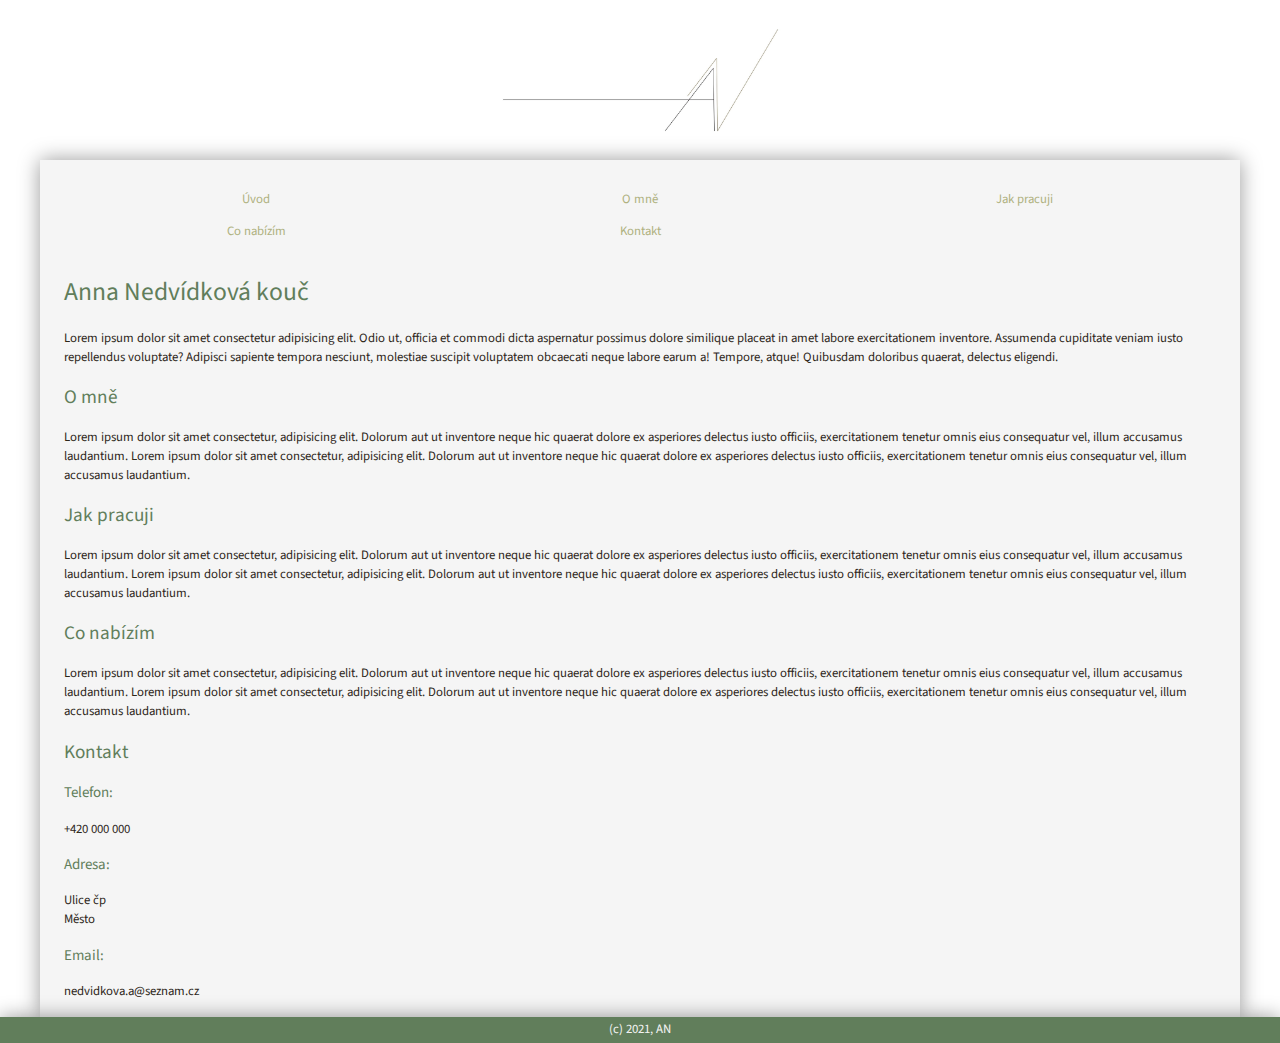
==== index.html @ dcebbd08 "zacatek verze pro mobil" ====
<!DOCTYPE html>
<html lang="en">

<head>
    <meta charset="UTF-8">
    <meta http-equiv="X-UA-Compatible" content="IE=edge">
    <meta name="viewport" content="width=device-width, initial-scale=1.0">
    <title>Anna</title>
    <link href="https://fonts.googleapis.com/css?family=Source+Sans+Pro:300,400,700" rel="stylesheet">
    <link rel="stylesheet" type="text/css" href="style.css">

</head>

<body>
    <header class="logo">
    </header>
    <div class="obal">

        <nav class="navigace">
            <a href="">Úvod</a>
            <a href="">O mně</a>
            <a href="">Jak pracuji</a>
            <a href="">Co nabízím</a>
            <a href="">Kontakt</a>
        </nav>

        <section class="uvod">
            <h1>Anna Nedvídková kouč</h1>
            <p>Lorem ipsum dolor sit amet consectetur adipisicing elit. Odio ut, officia et commodi dicta aspernatur possimus dolore similique placeat in amet labore exercitationem inventore. Assumenda cupiditate veniam iusto repellendus voluptate?
                Adipisci sapiente tempora nesciunt, molestiae suscipit voluptatem obcaecati neque labore earum a! Tempore, atque! Quibusdam doloribus quaerat, delectus eligendi.
            </p>

        </section>
        <article class="kapitola">
            <h2>O mně</h2>
            <p>Lorem ipsum dolor sit amet consectetur, adipisicing elit. Dolorum aut ut inventore neque hic quaerat dolore ex asperiores delectus iusto officiis, exercitationem tenetur omnis eius consequatur vel, illum accusamus laudantium. Lorem ipsum dolor sit amet consectetur, adipisicing elit. Dolorum aut ut inventore neque hic quaerat dolore ex asperiores delectus iusto officiis, exercitationem tenetur omnis eius consequatur vel, illum accusamus laudantium.</p>
        </article>

        <article class="kapitola">
            <h2>Jak pracuji</h2>
            <p>Lorem ipsum dolor sit amet consectetur, adipisicing elit. Dolorum aut ut inventore neque hic quaerat dolore ex asperiores delectus iusto officiis, exercitationem tenetur omnis eius consequatur vel, illum accusamus laudantium. Lorem ipsum dolor sit amet consectetur, adipisicing elit. Dolorum aut ut inventore neque hic quaerat dolore ex asperiores delectus iusto officiis, exercitationem tenetur omnis eius consequatur vel, illum accusamus laudantium.</p>
        </article>

        <article class="kapitola">
            <h2>Co nabízím</h2>
            <p>Lorem ipsum dolor sit amet consectetur, adipisicing elit. Dolorum aut ut inventore neque hic quaerat dolore ex asperiores delectus iusto officiis, exercitationem tenetur omnis eius consequatur vel, illum accusamus laudantium. Lorem ipsum dolor sit amet consectetur, adipisicing elit. Dolorum aut ut inventore neque hic quaerat dolore ex asperiores delectus iusto officiis, exercitationem tenetur omnis eius consequatur vel, illum accusamus laudantium.</p>
        </article>

        <article class="kapitola">
            <h2>Kontakt</h2>
            <h3>Telefon:</h3>
            <p>+420 000 000</p>
            <h3>Adresa:</h3>
            <p>Ulice čp <br>
                Město</p>
            <h3>Email:</h3>
            <a href="nedvidkova.a@seznam.cz">nedvidkova.a@seznam.cz</a>
        </article>
    </div><!-- konec .obal -->
    <footer class="paticka">
        <p>(c) 2021, AN</p>
    </footer>


</body>

</html>

<!--
        <article class="karta">
            <h2>Zažij dobrodružství</h2>
            <img src="images/mapa.svg" alt="mapa" width="80" height="80">
            <p>Lorem ipsum dolor sit amet consectetur, adipisicing elit. Dolorum aut ut inventore neque hic quaerat dolore ex asperiores delectus iusto officiis, exercitationem tenetur omnis eius consequatur vel, illum accusamus laudantium.</p>
        </article>
    -->
---- style.css ----
/* nejsme vcerejsi, pouzivame moderni box model */
html { box-sizing: border-box; }
*, ::after, ::before { box-sizing: inherit; }

/*
 BARVY
 sede pozadi      #e5e5e5
 svetle fialova   #48418e
 tmave fialova    #25133d

 POUZITE PISMO
 Source Sans Pro - rezy pisma light 300, regular 400 a bold 700
 https://fonts.google.com/specimen/Roboto
*/

:root {
    --barva-pozadi: #f5f5f5;
    --barva-dekorace: #afb17f;
    --barva-nadpis: #617e5b;
    --barva-stin: rgba(0, 0, 0, 0.4);
    --barva-pismo: #2d2619;
}

body {
    padding: 0;
    margin: 0;
    background-color: white;
    font-family: "Source Sans Pro", sans-serif;
    font-weight: 400;
    font-size: 0.8rem;
    line-height: 1.5;
    color: var(--barva-pismo);
}

.obal {
    max-width: 1200px;
    margin: 0 auto; /* pruh je na stránce vycentrovaný */
    background: var(--barva-pozadi);
    box-shadow: 0 0 20px var(--barva-stin);
    padding: 1rem 1.5rem;
}

.logo {
    min-height: 160px;
    background-image: url(obr/AN_logo_zmensene.jpg);
    background-repeat: no-repeat;
    background-position: center;
    background-size: contain;
}

a {
    display: inline-block;
    text-decoration: none;
    color: var(--barva-pismo);
}

.navigace a {
    text-align: center;
    padding: 0.4rem 0;
    width: calc(1/3*100%);
    color: var(--barva-dekorace);
}

.navigace {
    padding: 0.5rem 0;
    display: flex;
    flex-wrap: wrap;
}

.navigace a:hover,
.navigace a:focus,
.kapitola a:hover,
.kapitola a:focus {
    color: var(--barva-nadpis);
    text-shadow: 2px 2px 5px var(--barva-stin);
}

h1, h2, h3 {
    color: var(--barva-nadpis);
    font-family: "Source Sans Pro", sans-serif;
    font-weight: 400;
}

.paticka {
    background-color: var(--barva-nadpis);
    color: var(--barva-pozadi);
    text-align: center;
    box-shadow: 0 0 20px var(--barva-stin);
}

.paticka p {
    padding: 0.2rem;
    margin: 0;
}
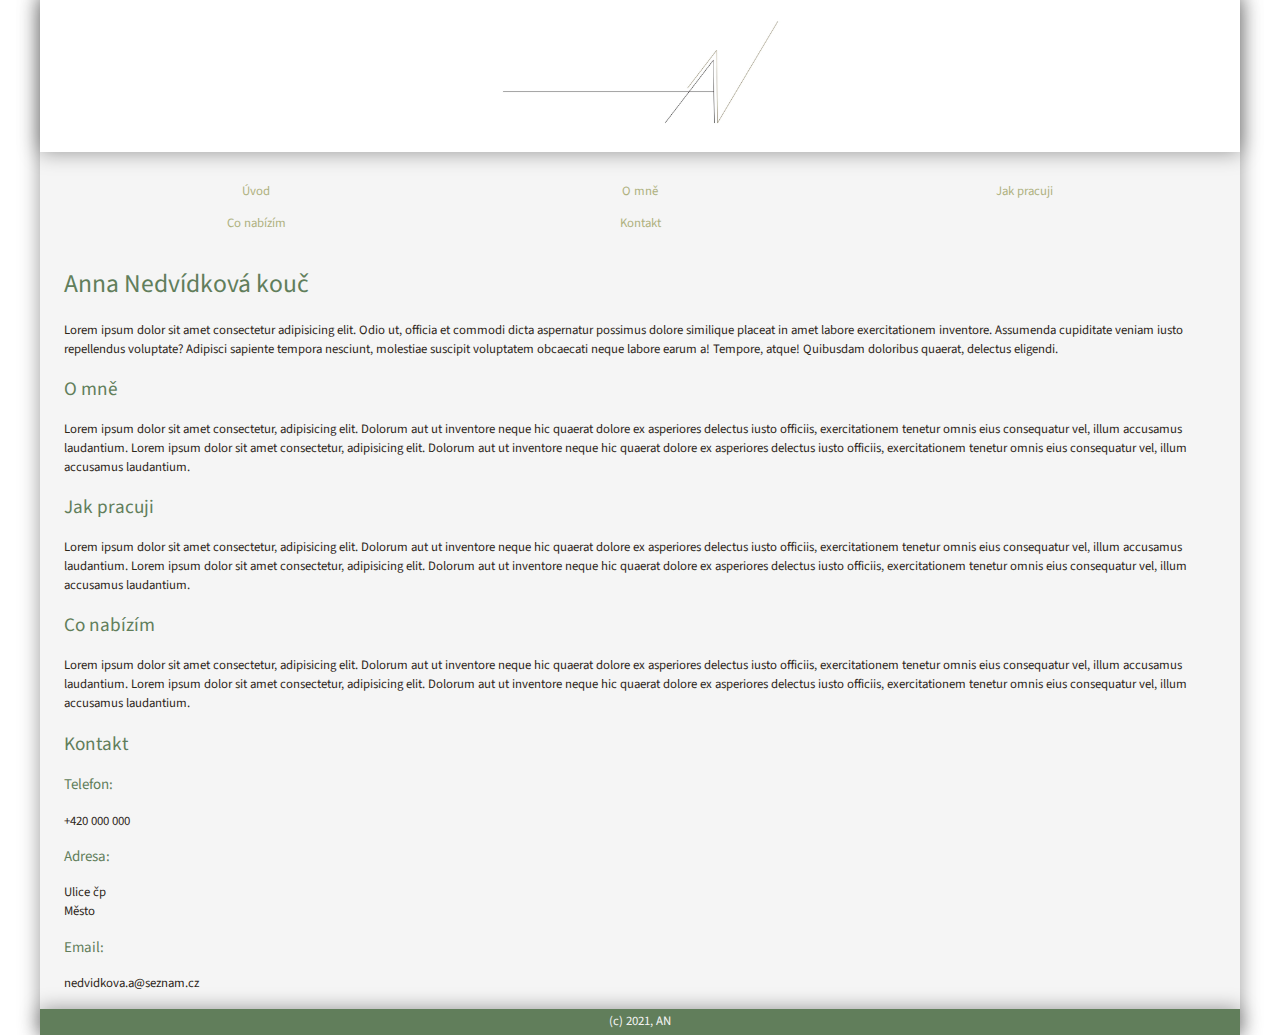
==== commit b4431673: "verze mobil" ====
--- a/index.html
+++ b/index.html
@@ -12,10 +12,10 @@
 </head>
 
 <body>
-    <header class="logo">
-    </header>
+
     <div class="obal">
-
+        <header class="logo">
+        </header>
         <nav class="navigace">
             <a href="">Úvod</a>
             <a href="">O mně</a>
@@ -56,10 +56,11 @@
             <h3>Email:</h3>
             <a href="nedvidkova.a@seznam.cz">nedvidkova.a@seznam.cz</a>
         </article>
+        <footer class="paticka">
+            <p>(c) 2021, AN</p>
+        </footer>
     </div><!-- konec .obal -->
-    <footer class="paticka">
-        <p>(c) 2021, AN</p>
-    </footer>
+
 
 
 </body>
--- a/style.css
+++ b/style.css
@@ -37,7 +37,7 @@
     margin: 0 auto; /* pruh je na stránce vycentrovaný */
     background: var(--barva-pozadi);
     box-shadow: 0 0 20px var(--barva-stin);
-    padding: 1rem 1.5rem;
+    padding: 1rem 1.5rem 0 1.5rem;
 }
 
 .logo {
@@ -46,6 +46,9 @@
     background-repeat: no-repeat;
     background-position: center;
     background-size: contain;
+    box-shadow: 0 0 20px var(--barva-stin);
+    margin: -1.5rem -1.5rem 1rem -1.5rem;
+    background-color: white;
 }
 
 a {
@@ -86,6 +89,7 @@
     color: var(--barva-pozadi);
     text-align: center;
     box-shadow: 0 0 20px var(--barva-stin);
+        margin: 1rem -1.5rem 0 -1.5rem;
 }
 
 .paticka p {
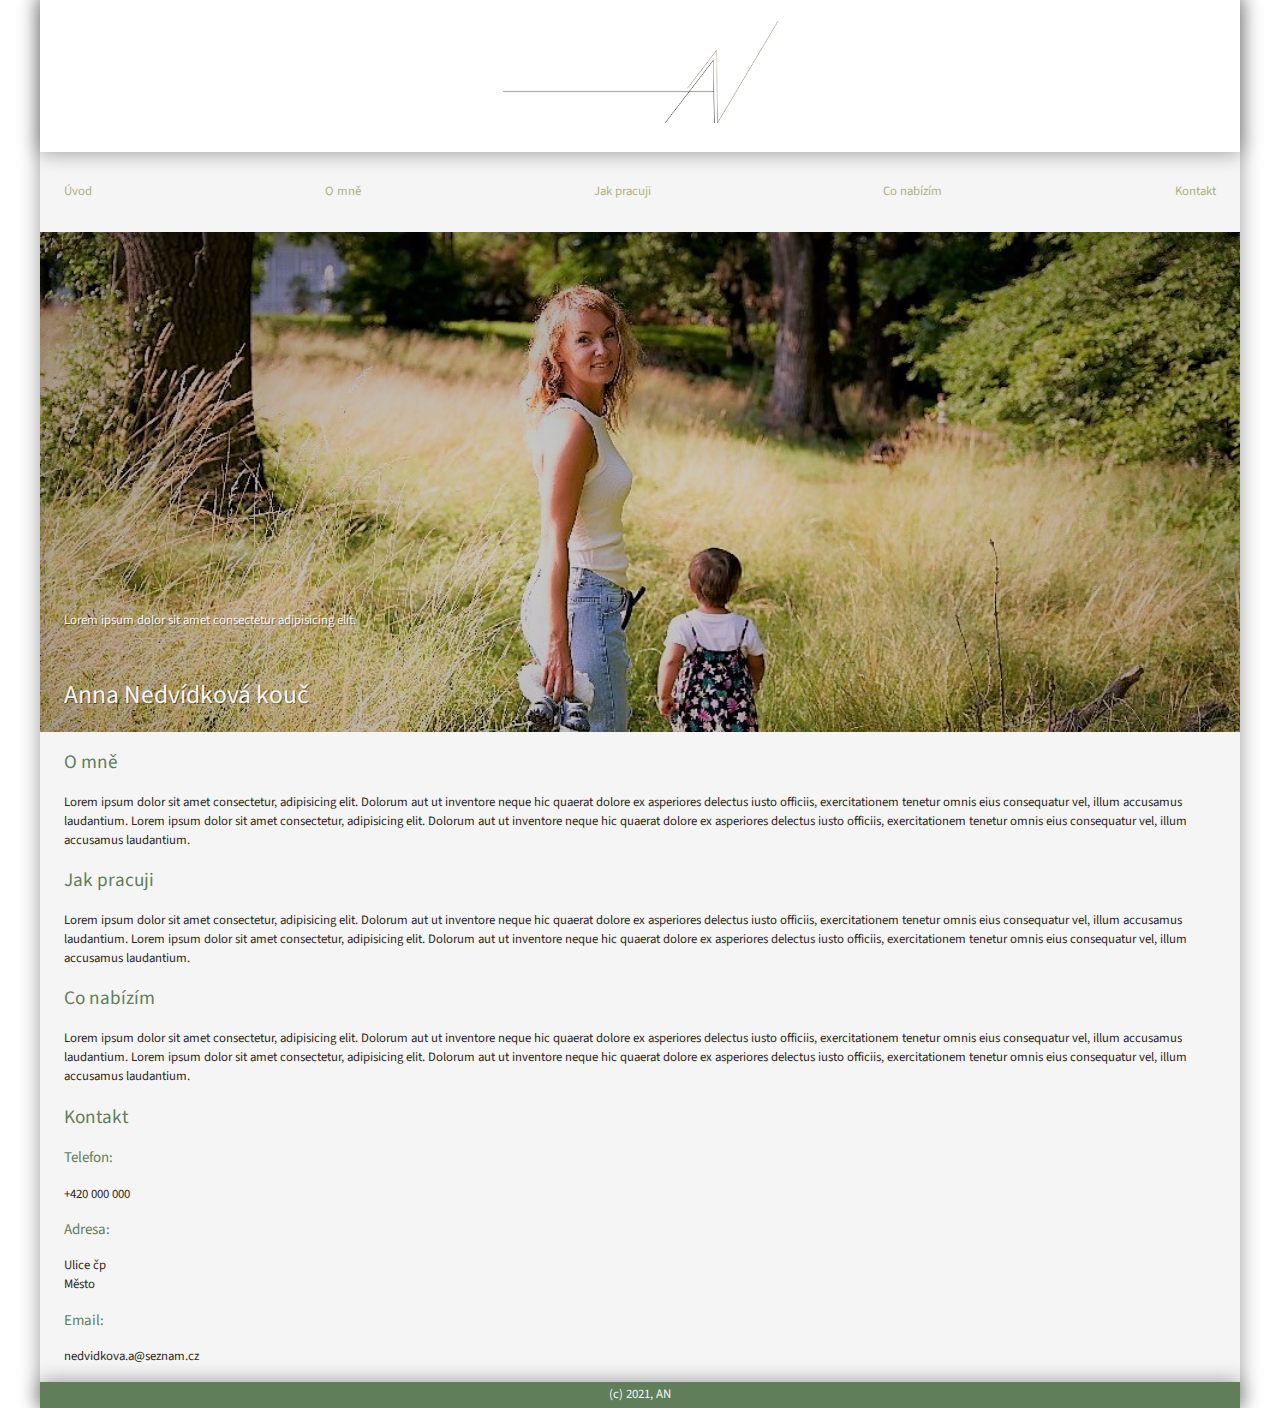
==== commit 389275b7: "responzivni titulni obrazek" ====
--- a/index.html
+++ b/index.html
@@ -17,36 +17,34 @@
         <header class="logo">
         </header>
         <nav class="navigace">
-            <a href="">Úvod</a>
-            <a href="">O mně</a>
-            <a href="">Jak pracuji</a>
-            <a href="">Co nabízím</a>
-            <a href="">Kontakt</a>
+            <a href="#uvod">Úvod</a>
+            <a href="#omne">O mně</a>
+            <a href="#jakpracuji">Jak pracuji</a>
+            <a href="#conabizim">Co nabízím</a>
+            <a href="#kontakt">Kontakt</a>
         </nav>
 
-        <section class="uvod">
+        <section class="uvod" id="uvod">
             <h1>Anna Nedvídková kouč</h1>
-            <p>Lorem ipsum dolor sit amet consectetur adipisicing elit. Odio ut, officia et commodi dicta aspernatur possimus dolore similique placeat in amet labore exercitationem inventore. Assumenda cupiditate veniam iusto repellendus voluptate?
-                Adipisci sapiente tempora nesciunt, molestiae suscipit voluptatem obcaecati neque labore earum a! Tempore, atque! Quibusdam doloribus quaerat, delectus eligendi.
-            </p>
+            <p>Lorem ipsum dolor sit amet consectetur adipisicing elit. </p>
 
         </section>
-        <article class="kapitola">
+        <article class="kapitola" id="omne">
             <h2>O mně</h2>
             <p>Lorem ipsum dolor sit amet consectetur, adipisicing elit. Dolorum aut ut inventore neque hic quaerat dolore ex asperiores delectus iusto officiis, exercitationem tenetur omnis eius consequatur vel, illum accusamus laudantium. Lorem ipsum dolor sit amet consectetur, adipisicing elit. Dolorum aut ut inventore neque hic quaerat dolore ex asperiores delectus iusto officiis, exercitationem tenetur omnis eius consequatur vel, illum accusamus laudantium.</p>
         </article>
 
-        <article class="kapitola">
+        <article class="kapitola" id="jakpracuji">
             <h2>Jak pracuji</h2>
             <p>Lorem ipsum dolor sit amet consectetur, adipisicing elit. Dolorum aut ut inventore neque hic quaerat dolore ex asperiores delectus iusto officiis, exercitationem tenetur omnis eius consequatur vel, illum accusamus laudantium. Lorem ipsum dolor sit amet consectetur, adipisicing elit. Dolorum aut ut inventore neque hic quaerat dolore ex asperiores delectus iusto officiis, exercitationem tenetur omnis eius consequatur vel, illum accusamus laudantium.</p>
         </article>
 
-        <article class="kapitola">
+        <article class="kapitola" id="conabizim">
             <h2>Co nabízím</h2>
             <p>Lorem ipsum dolor sit amet consectetur, adipisicing elit. Dolorum aut ut inventore neque hic quaerat dolore ex asperiores delectus iusto officiis, exercitationem tenetur omnis eius consequatur vel, illum accusamus laudantium. Lorem ipsum dolor sit amet consectetur, adipisicing elit. Dolorum aut ut inventore neque hic quaerat dolore ex asperiores delectus iusto officiis, exercitationem tenetur omnis eius consequatur vel, illum accusamus laudantium.</p>
         </article>
 
-        <article class="kapitola">
+        <article class="kapitola" id="kontakt">
             <h2>Kontakt</h2>
             <h3>Telefon:</h3>
             <p>+420 000 000</p>
--- a/style.css
+++ b/style.css
@@ -60,7 +60,6 @@
 .navigace a {
     text-align: center;
     padding: 0.4rem 0;
-    width: calc(1/3*100%);
     color: var(--barva-dekorace);
 }
 
@@ -68,6 +67,7 @@
     padding: 0.5rem 0;
     display: flex;
     flex-wrap: wrap;
+    justify-content: space-between;
 }
 
 .navigace a:hover,
@@ -76,6 +76,24 @@
 .kapitola a:focus {
     color: var(--barva-nadpis);
     text-shadow: 2px 2px 5px var(--barva-stin);
+}
+
+.uvod {
+    min-height: 180px;
+    background-image: url(obr/Andulka_9110_orez_rouge.jpg);
+    background-repeat: no-repeat;
+    background-position: top center;
+    background-size: cover;
+    margin: 1rem -1.5rem 1rem -1.5rem;
+    display: flex;
+    flex-direction: column-reverse;
+}
+
+.uvod p,
+.uvod h1 {
+    padding: 1rem 1.5rem 0 1.5rem;
+    color: var(--barva-pozadi);
+    text-shadow: 1px 1px var(--barva-stin);
 }
 
 h1, h2, h3 {
@@ -98,4 +116,22 @@
 }
 
 
+@media screen and (min-width: 420px)
+{.uvod {
+    min-height: 300px;
+}
+}
 
+
+
+@media screen and (min-width: 680px)
+{.uvod {
+    min-height: 400px;
+}
+}
+
+@media screen and (min-width: 900px)
+{.uvod {
+    min-height: 500px;
+}
+}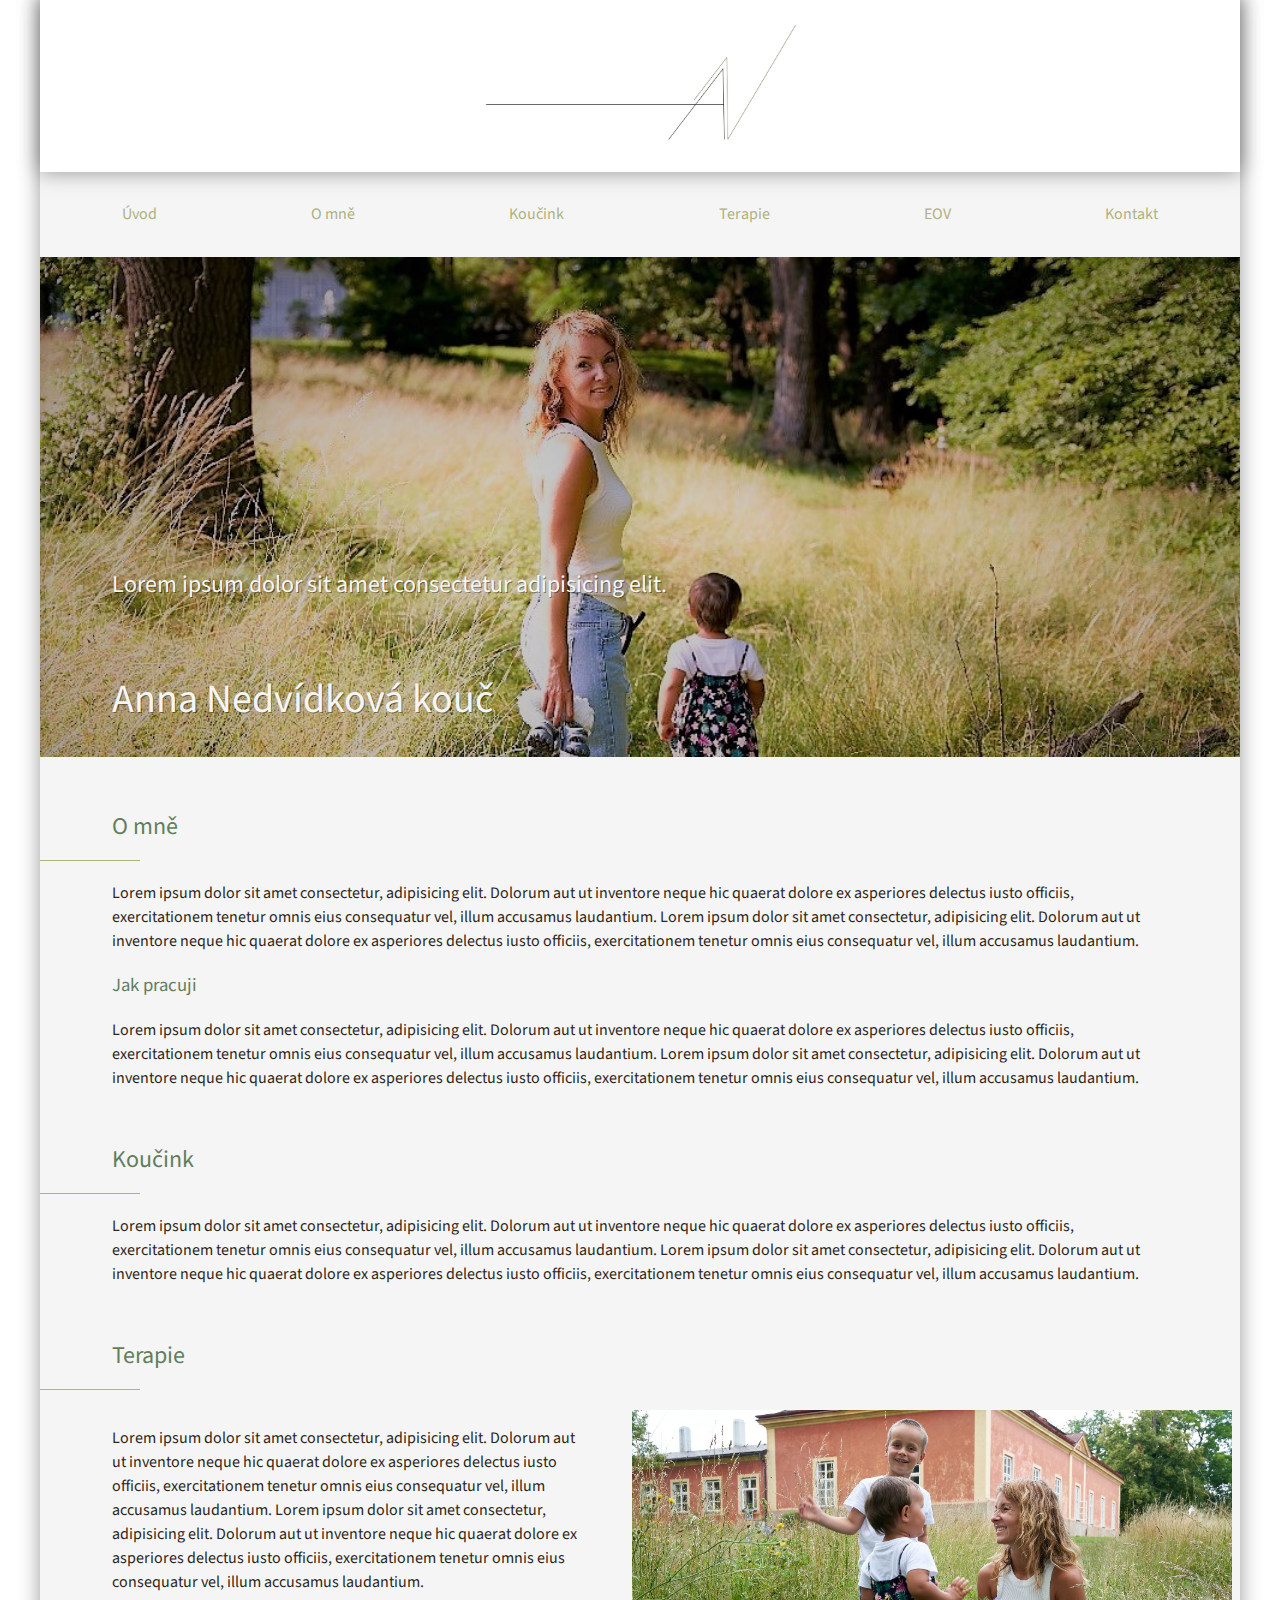
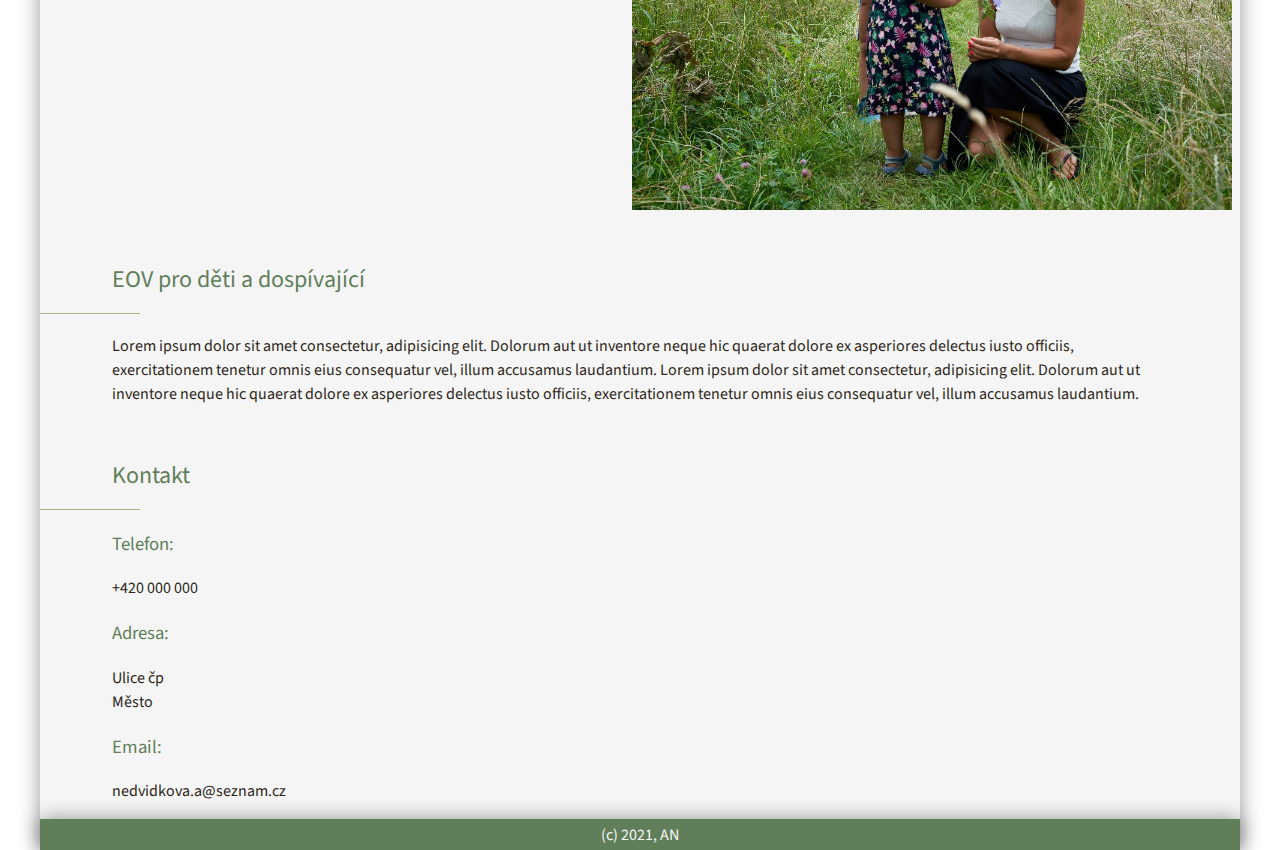
==== commit 5aa3fae5: "upraveno cleneni na kapitoly" ====
--- a/index.html
+++ b/index.html
@@ -19,8 +19,9 @@
         <nav class="navigace">
             <a href="#uvod">Úvod</a>
             <a href="#omne">O mně</a>
-            <a href="#jakpracuji">Jak pracuji</a>
-            <a href="#conabizim">Co nabízím</a>
+            <a href="#koucink">Koučink</a>
+            <a href="#terapie">Terapie</a>
+            <a href="#eov">EOV</a>
             <a href="#kontakt">Kontakt</a>
         </nav>
 
@@ -32,15 +33,27 @@
         <article class="kapitola" id="omne">
             <h2>O mně</h2>
             <p>Lorem ipsum dolor sit amet consectetur, adipisicing elit. Dolorum aut ut inventore neque hic quaerat dolore ex asperiores delectus iusto officiis, exercitationem tenetur omnis eius consequatur vel, illum accusamus laudantium. Lorem ipsum dolor sit amet consectetur, adipisicing elit. Dolorum aut ut inventore neque hic quaerat dolore ex asperiores delectus iusto officiis, exercitationem tenetur omnis eius consequatur vel, illum accusamus laudantium.</p>
-        </article>
 
-        <article class="kapitola" id="jakpracuji">
-            <h2>Jak pracuji</h2>
+            <h3>Jak pracuji</h3>
             <p>Lorem ipsum dolor sit amet consectetur, adipisicing elit. Dolorum aut ut inventore neque hic quaerat dolore ex asperiores delectus iusto officiis, exercitationem tenetur omnis eius consequatur vel, illum accusamus laudantium. Lorem ipsum dolor sit amet consectetur, adipisicing elit. Dolorum aut ut inventore neque hic quaerat dolore ex asperiores delectus iusto officiis, exercitationem tenetur omnis eius consequatur vel, illum accusamus laudantium.</p>
         </article>
 
-        <article class="kapitola" id="conabizim">
-            <h2>Co nabízím</h2>
+        <article class="kapitola" id="koucink">
+            <h2>Koučink</h2>
+            <p>Lorem ipsum dolor sit amet consectetur, adipisicing elit. Dolorum aut ut inventore neque hic quaerat dolore ex asperiores delectus iusto officiis, exercitationem tenetur omnis eius consequatur vel, illum accusamus laudantium. Lorem ipsum dolor sit amet consectetur, adipisicing elit. Dolorum aut ut inventore neque hic quaerat dolore ex asperiores delectus iusto officiis, exercitationem tenetur omnis eius consequatur vel, illum accusamus laudantium.</p>
+        </article>
+
+        <article class="kapitola" id="terapie">
+            <h2>Terapie</h2>
+            <div class="terapie-foto-text">
+                <img class="terapie-foto" src="obr/Andulka_61 2.jpg" alt="Anna s dětmi" width="600" height="auto">
+                <p>Lorem ipsum dolor sit amet consectetur, adipisicing elit. Dolorum aut ut inventore neque hic quaerat dolore ex asperiores delectus iusto officiis, exercitationem tenetur omnis eius consequatur vel, illum accusamus laudantium. Lorem ipsum dolor sit amet consectetur, adipisicing elit. Dolorum aut ut inventore neque hic quaerat dolore ex asperiores delectus iusto officiis, exercitationem tenetur omnis eius consequatur vel, illum accusamus laudantium.
+                </p>
+            </div>
+        </article>
+
+        <article class="kapitola" id="eov">
+            <h2>EOV pro děti a dospívající</h2>
             <p>Lorem ipsum dolor sit amet consectetur, adipisicing elit. Dolorum aut ut inventore neque hic quaerat dolore ex asperiores delectus iusto officiis, exercitationem tenetur omnis eius consequatur vel, illum accusamus laudantium. Lorem ipsum dolor sit amet consectetur, adipisicing elit. Dolorum aut ut inventore neque hic quaerat dolore ex asperiores delectus iusto officiis, exercitationem tenetur omnis eius consequatur vel, illum accusamus laudantium.</p>
         </article>
 
--- a/style.css
+++ b/style.css
@@ -59,7 +59,7 @@
 
 .navigace a {
     text-align: center;
-    padding: 0.4rem 0;
+    padding: 0.4rem 0.6rem;
     color: var(--barva-dekorace);
 }
 
@@ -107,7 +107,7 @@
     color: var(--barva-pozadi);
     text-align: center;
     box-shadow: 0 0 20px var(--barva-stin);
-        margin: 1rem -1.5rem 0 -1.5rem;
+    margin: 1rem -1.5rem 0 -1.5rem;
 }
 
 .paticka p {
@@ -115,23 +115,113 @@
     margin: 0;
 }
 
-
-@media screen and (min-width: 420px)
+h2 {
+    position: relative;
+    padding: 2rem 0 1rem 0;
+}
+h2::after {
+    content:"";
+    width: 100px;
+    border-bottom: 1.6px solid var(--barva-dekorace);
+    display: inline-block;
+    position: absolute;
+    left: -4.5rem; 
+    bottom: 0;
+}
+
+.terapie-foto-text {
+display: flex;
+flex-direction: row-reverse;
+}
+
+.terapie-foto {
+    margin-left: 3rem;
+    margin-right: -4rem;
+    }
+/*
+    vyresit obtekani textu!!!
+    */
+
+    
+@media screen and (min-width:
+ 420px)
 {.uvod {
     min-height: 300px;
-}
-}
-
+    margin: 1rem -2.5rem 1rem -2.5rem;
+}
+
+body {
+    font-size: 1rem;
+}
+
+.obal {
+    padding: 1rem 2.5rem 0 2.5rem;
+}
+
+.logo {
+    min-height: 160px;
+    margin: -1.5rem -2.5rem 1rem -2.5rem;
+}
+.paticka {
+    margin: 1rem -2.5rem 0 -2.5rem;
+}
+
+.uvod p,
+.uvod h1 {
+    padding: 1rem 2.5rem 0 2.5rem;
+}
+
+.uvod h1 {
+    font-size: 1.8rem; 
+}
+}
 
 
 @media screen and (min-width: 680px)
 {.uvod {
     min-height: 400px;
 }
-}
-
-@media screen and (min-width: 900px)
+
+.uvod p {
+    font-size: 1.2rem; 
+}
+
+.uvod h1 {
+    font-size: 2rem; 
+}
+
+}
+
+@media screen and (min-width: 800px)
 {.uvod {
     min-height: 500px;
-}
+    margin: 1rem -4.5rem 1rem -4.5rem;
+}
+
+
+.obal {
+    padding: 1rem 4.5rem 0 4.5rem;
+}
+
+.logo {
+    min-height: 180px;
+    margin: -1.5rem -4.5rem 1rem -4.5rem;
+}
+.paticka {
+    margin: 1rem -4.5rem 0 -4.5rem;
+}
+
+.uvod p,
+.uvod h1 {
+    padding: 1rem 4.5rem 0 4.5rem;
+}
+
+.uvod p {
+    font-size: 1.5rem; 
+}
+
+.uvod h1 {
+    font-size: 2.5rem; 
+}
+
 }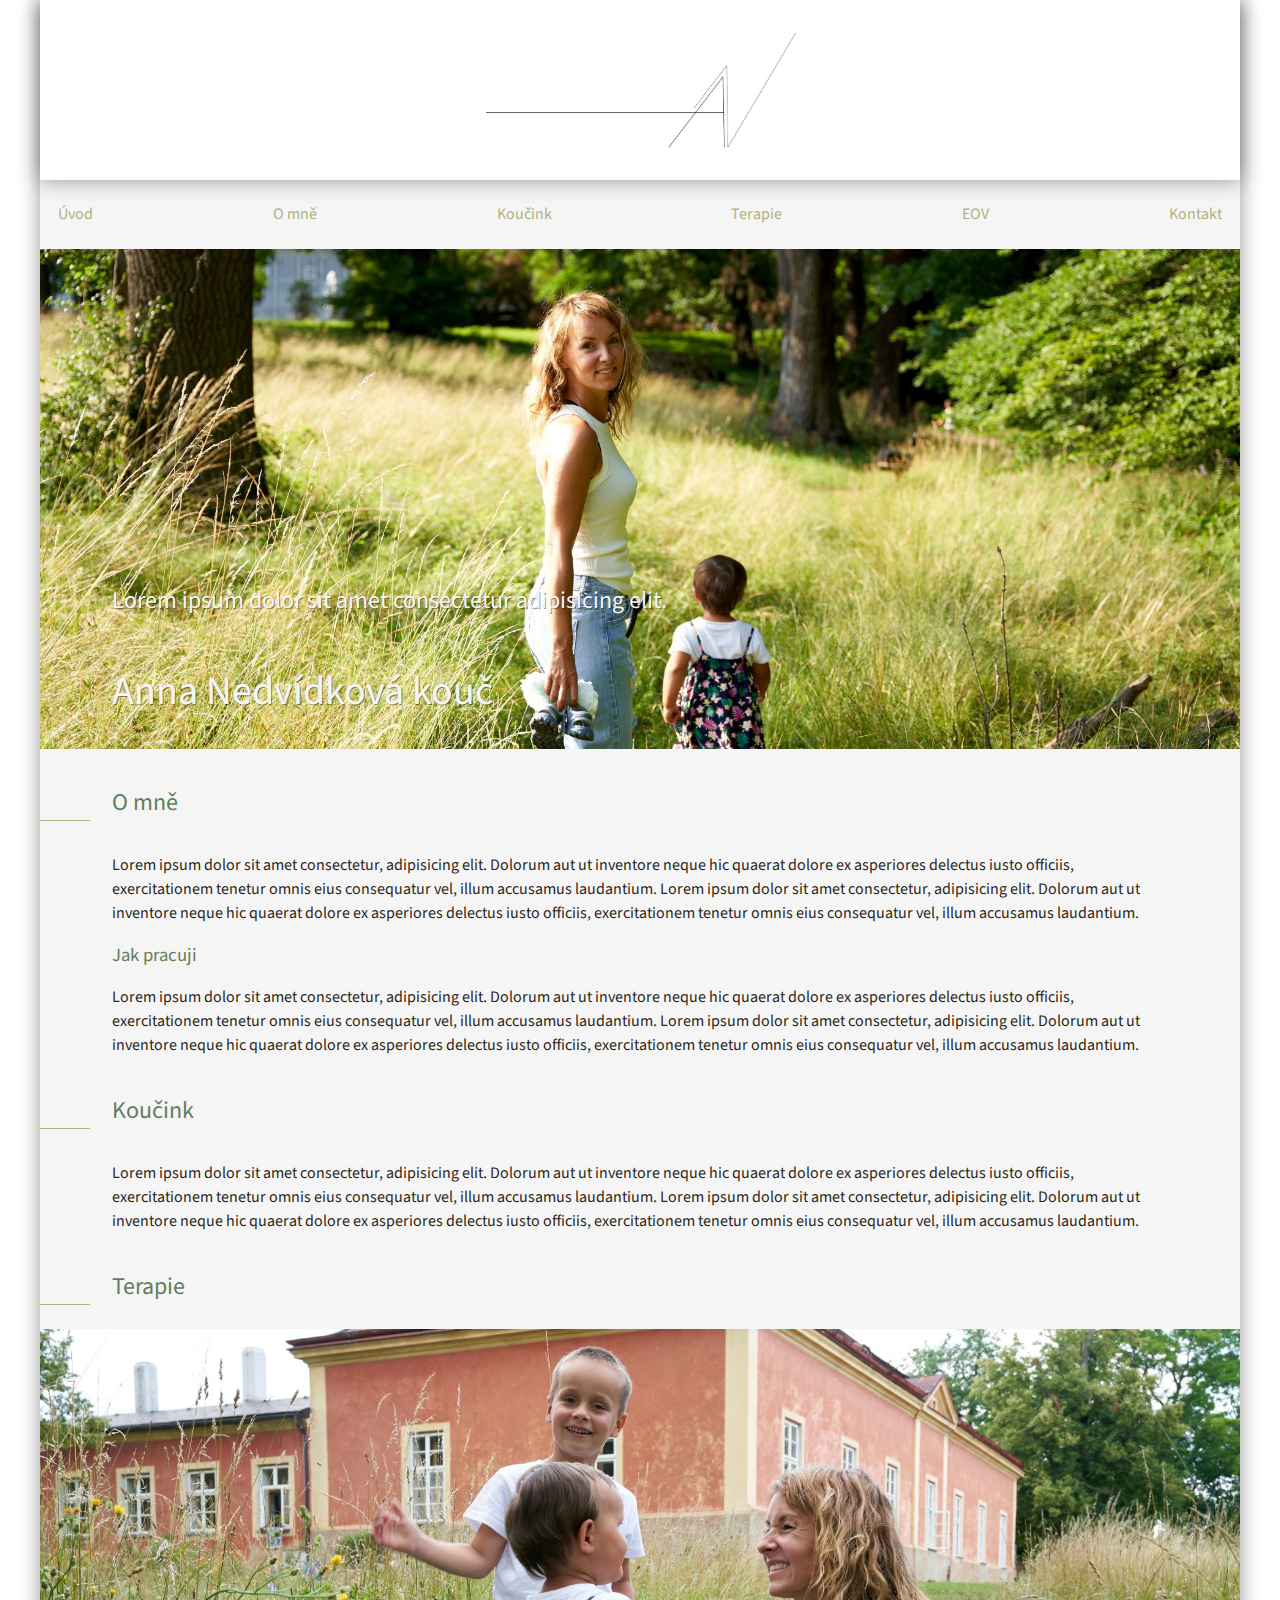
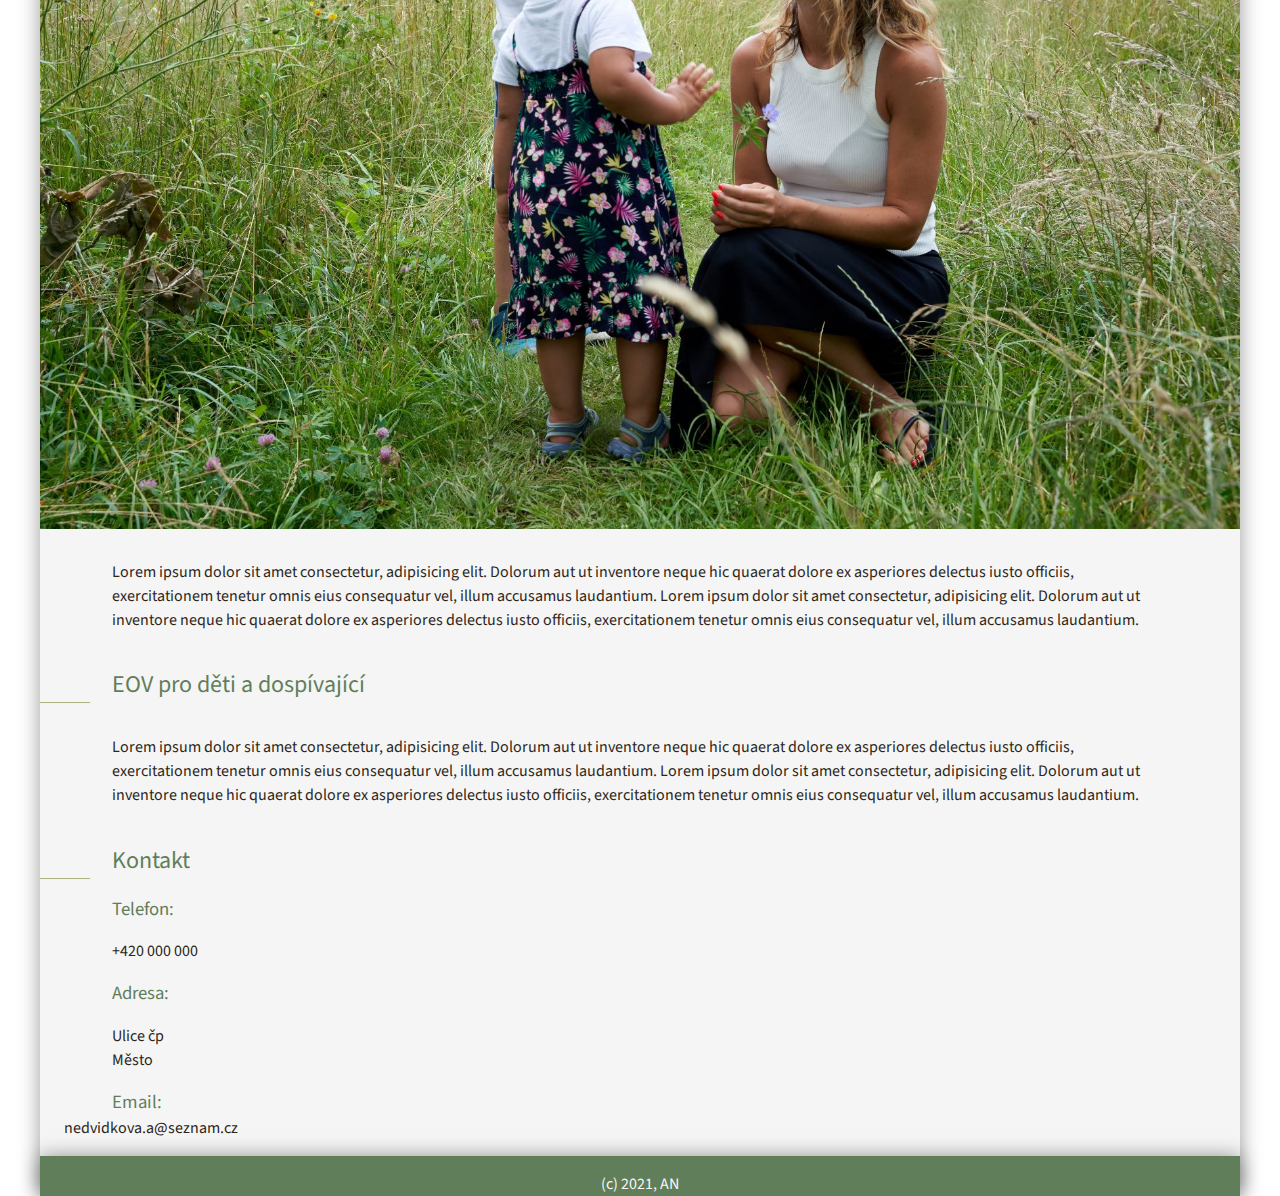
==== commit 866c889b: "mobil verze vyladeno" ====
--- a/index.html
+++ b/index.html
@@ -46,7 +46,7 @@
         <article class="kapitola" id="terapie">
             <h2>Terapie</h2>
             <div class="terapie-foto-text">
-                <img class="terapie-foto" src="obr/Andulka_61 2.jpg" alt="Anna s dětmi" width="600" height="auto">
+                <img class="terapie-foto" src="obr/Andulka_612_zmensene.jpg" alt="Anna s dětmi" width="300" height="auto">
                 <p>Lorem ipsum dolor sit amet consectetur, adipisicing elit. Dolorum aut ut inventore neque hic quaerat dolore ex asperiores delectus iusto officiis, exercitationem tenetur omnis eius consequatur vel, illum accusamus laudantium. Lorem ipsum dolor sit amet consectetur, adipisicing elit. Dolorum aut ut inventore neque hic quaerat dolore ex asperiores delectus iusto officiis, exercitationem tenetur omnis eius consequatur vel, illum accusamus laudantium.
                 </p>
             </div>
--- a/style.css
+++ b/style.css
@@ -37,7 +37,30 @@
     margin: 0 auto; /* pruh je na stránce vycentrovaný */
     background: var(--barva-pozadi);
     box-shadow: 0 0 20px var(--barva-stin);
-    padding: 1rem 1.5rem 0 1.5rem;
+}
+
+
+.obal p,
+.obal a { 
+    padding: 0 1.5rem 0 1.5rem;
+    margin: 0;
+}
+
+.obal h2 {
+    position: relative;
+    padding: 2rem 1.5rem 0.8rem 1.5rem;
+    margin-bottom: 1rem;
+}
+
+
+
+.obal h3 {
+    padding: 1.5rem 1.5rem 0.5rem 1.5rem;
+    margin: 0
+}
+
+#kontakt h2 {
+    margin-bottom: 0;
 }
 
 .logo {
@@ -47,7 +70,7 @@
     background-position: center;
     background-size: contain;
     box-shadow: 0 0 20px var(--barva-stin);
-    margin: -1.5rem -1.5rem 1rem -1.5rem;
+    margin: -0.5rem -1.5rem 1rem -1.5rem;
     background-color: white;
 }
 
@@ -64,7 +87,7 @@
 }
 
 .navigace {
-    padding: 0.5rem 0;
+    padding: 0 0.5rem;
     display: flex;
     flex-wrap: wrap;
     justify-content: space-between;
@@ -80,7 +103,7 @@
 
 .uvod {
     min-height: 180px;
-    background-image: url(obr/Andulka_9110_orez_rouge.jpg);
+    background-image: url(obr/Andulka_9110_orez_2_zmensene.jpg);
     background-repeat: no-repeat;
     background-position: top center;
     background-size: cover;
@@ -91,7 +114,7 @@
 
 .uvod p,
 .uvod h1 {
-    padding: 1rem 1.5rem 0 1.5rem;
+    padding: 1rem 3rem 0 3rem;
     color: var(--barva-pozadi);
     text-shadow: 1px 1px var(--barva-stin);
 }
@@ -115,32 +138,24 @@
     margin: 0;
 }
 
-h2 {
-    position: relative;
-    padding: 2rem 0 1rem 0;
-}
+
+
 h2::after {
     content:"";
-    width: 100px;
+    width: 50px;
     border-bottom: 1.6px solid var(--barva-dekorace);
     display: inline-block;
     position: absolute;
-    left: -4.5rem; 
+    left: 0; 
     bottom: 0;
 }
 
-.terapie-foto-text {
-display: flex;
-flex-direction: row-reverse;
-}
-
 .terapie-foto {
-    margin-left: 3rem;
-    margin-right: -4rem;
-    }
-/*
-    vyresit obtekani textu!!!
-    */
+    width: 100%;
+    margin: 0.5rem 0 0.5rem 0;
+}
+
+
 
     
 @media screen and (min-width:
@@ -154,7 +169,9 @@
     font-size: 1rem;
 }
 
-.obal {
+.obal p, 
+.obal h2,
+.obal h3 {
     padding: 1rem 2.5rem 0 2.5rem;
 }
 
@@ -180,35 +197,52 @@
 @media screen and (min-width: 680px)
 {.uvod {
     min-height: 400px;
-}
+    }
 
 .uvod p {
     font-size: 1.2rem; 
-}
+    }
 
 .uvod h1 {
     font-size: 2rem; 
-}
-
+    }
+
+        /*
+.terapie-foto-text {
+    display: flex;
+    flex-direction: row-reverse;
+    }
+    
+
+.terapie-foto {
+    margin-left: 3rem;
+    margin-right: -4.5rem;
+    }
+
+
+    vyresit obtekani textu!!!
+    */
 }
 
 @media screen and (min-width: 800px)
 {.uvod {
     min-height: 500px;
-    margin: 1rem -4.5rem 1rem -4.5rem;
-}
-
-
-.obal {
+    margin: 1rem 0 1rem -0;
+}
+
+
+.obal p, 
+.obal h2,
+.obal h3 {
     padding: 1rem 4.5rem 0 4.5rem;
 }
 
 .logo {
     min-height: 180px;
-    margin: -1.5rem -4.5rem 1rem -4.5rem;
+    margin: 0 0 1rem 0;
 }
 .paticka {
-    margin: 1rem -4.5rem 0 -4.5rem;
+    margin: 1rem 0 0 0;
 }
 
 .uvod p,
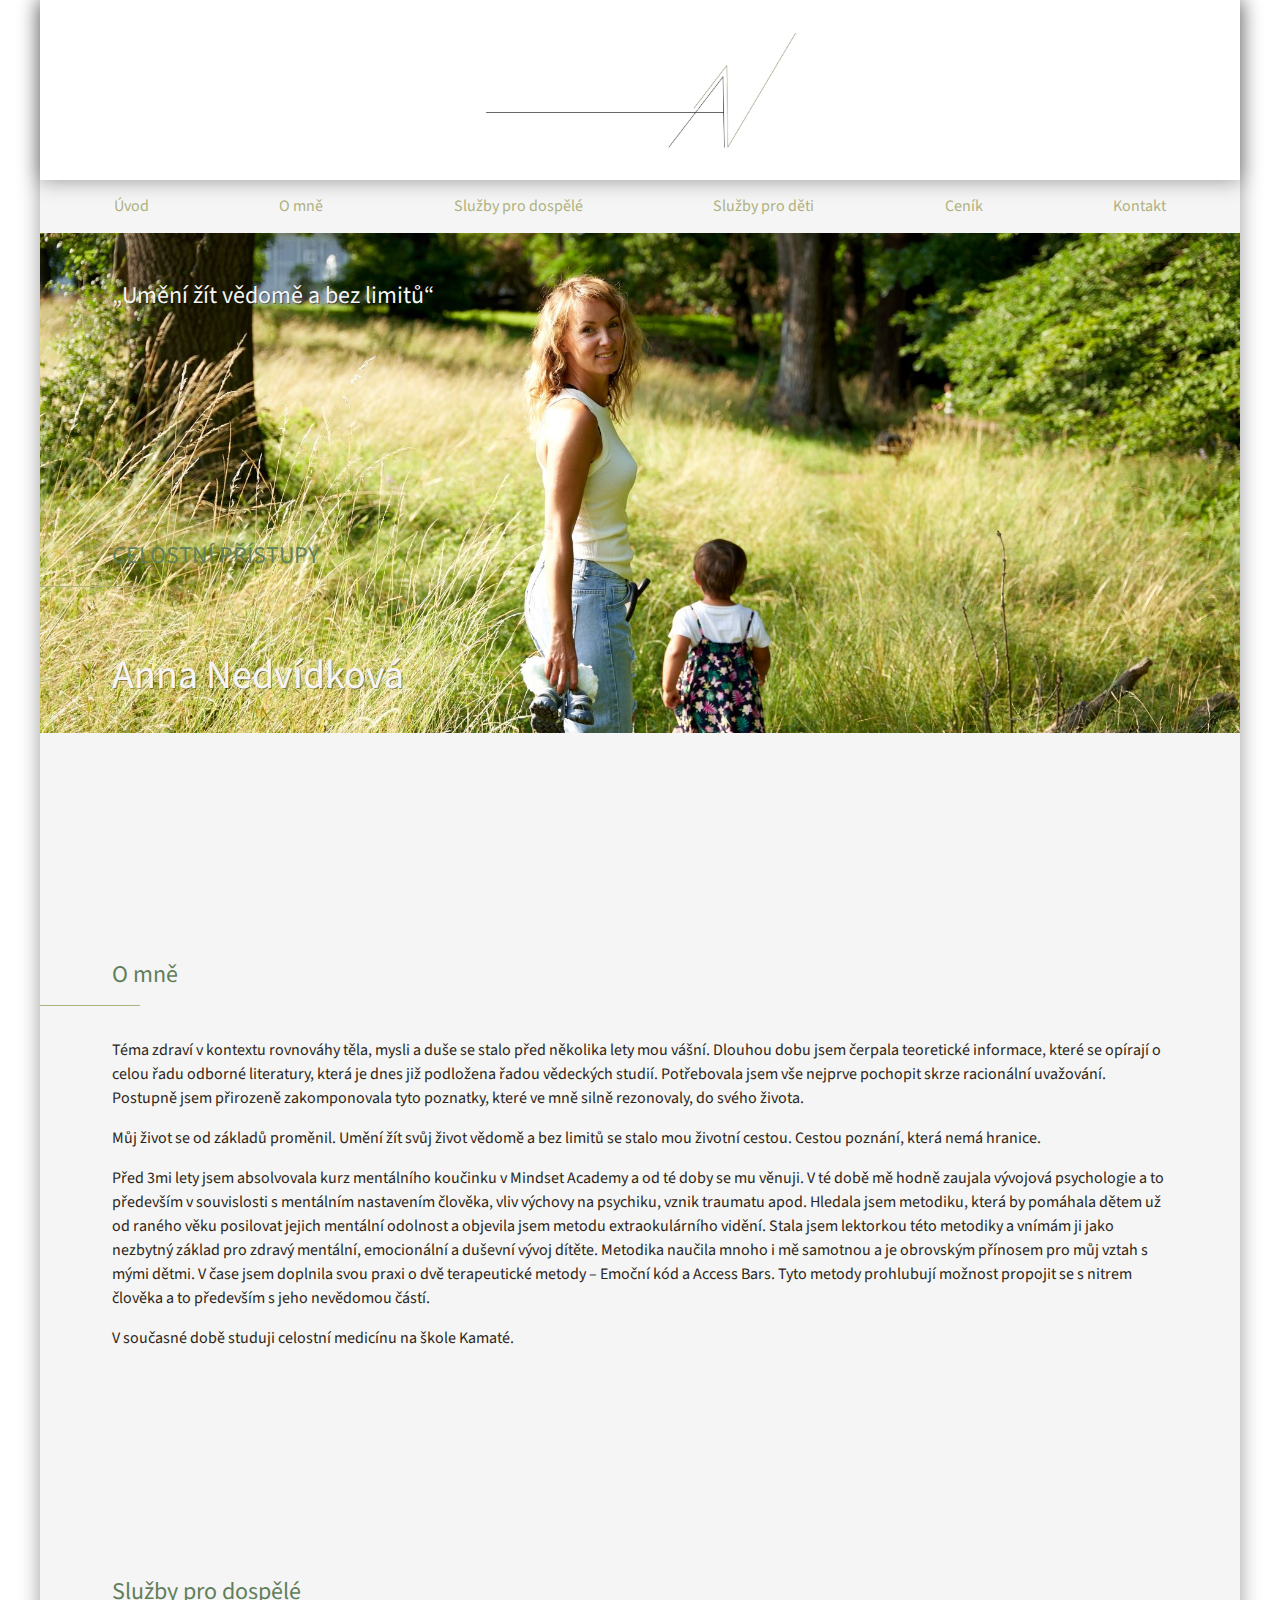
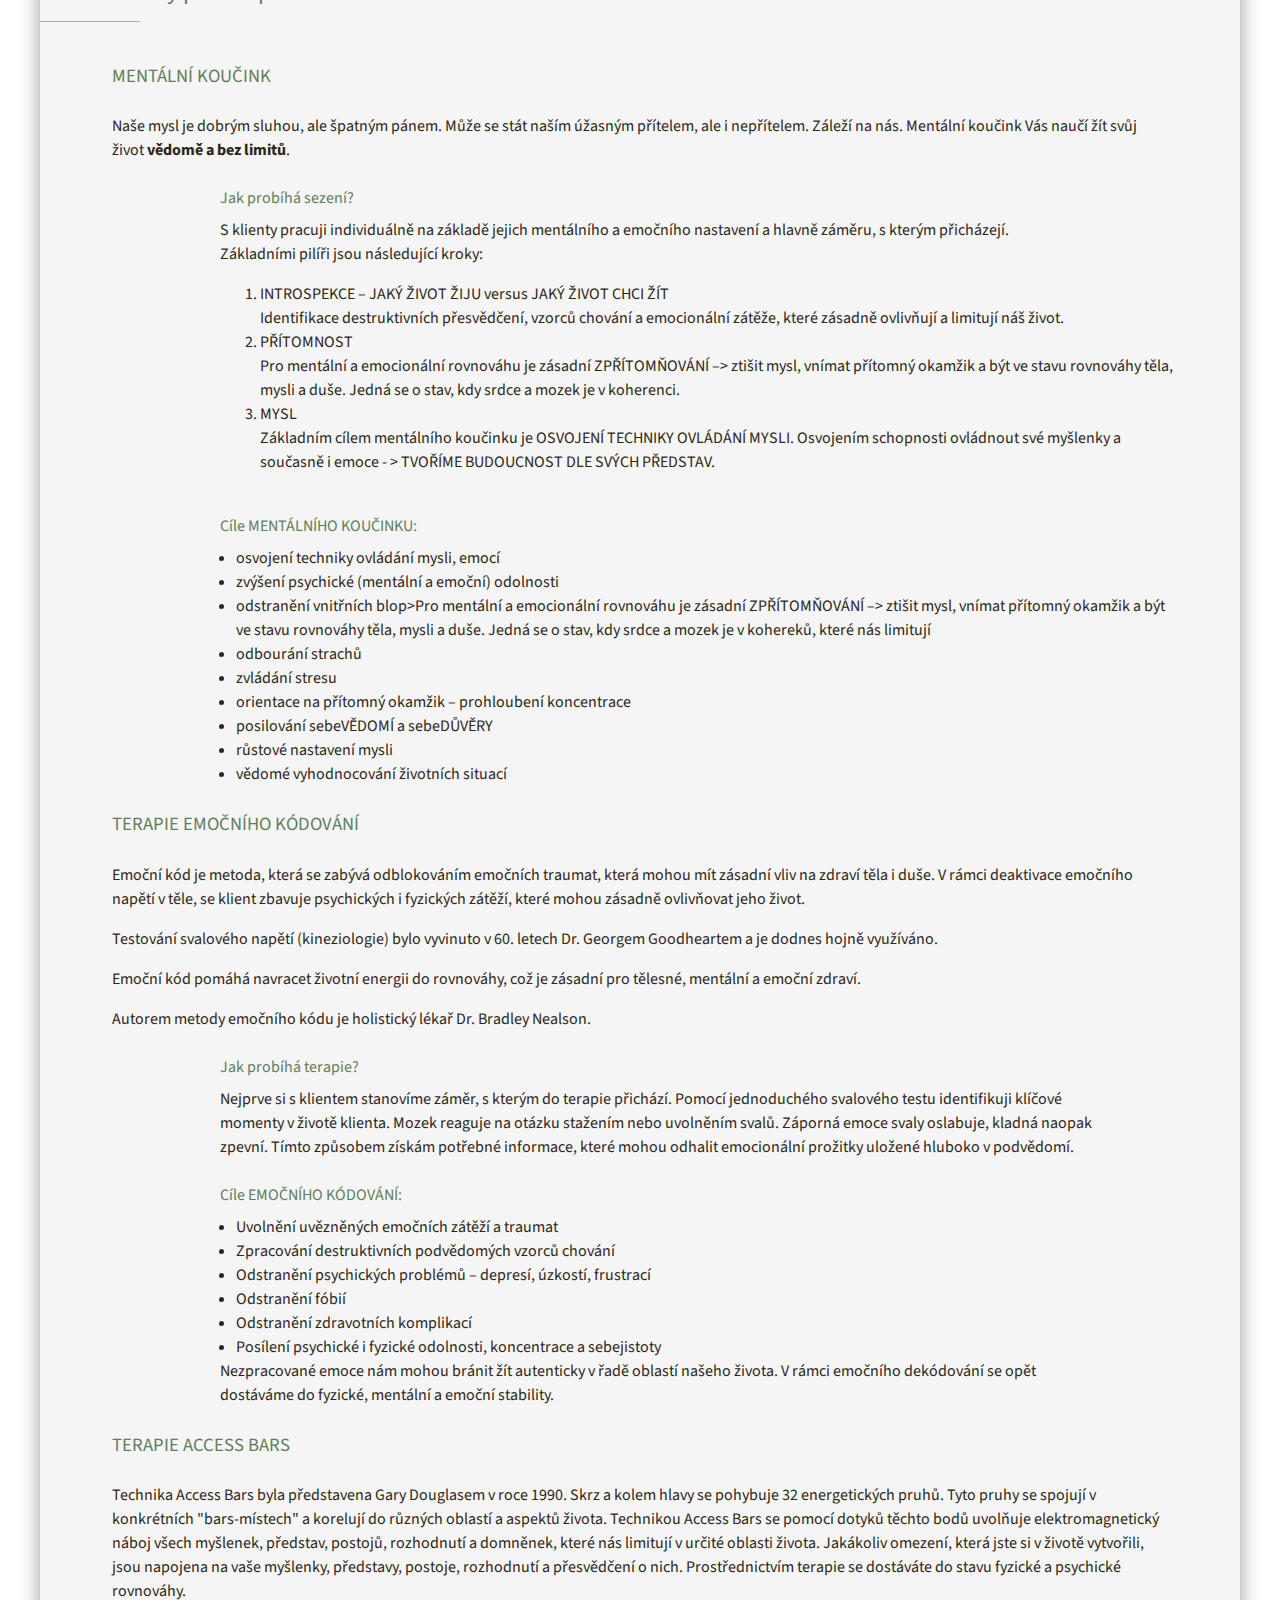
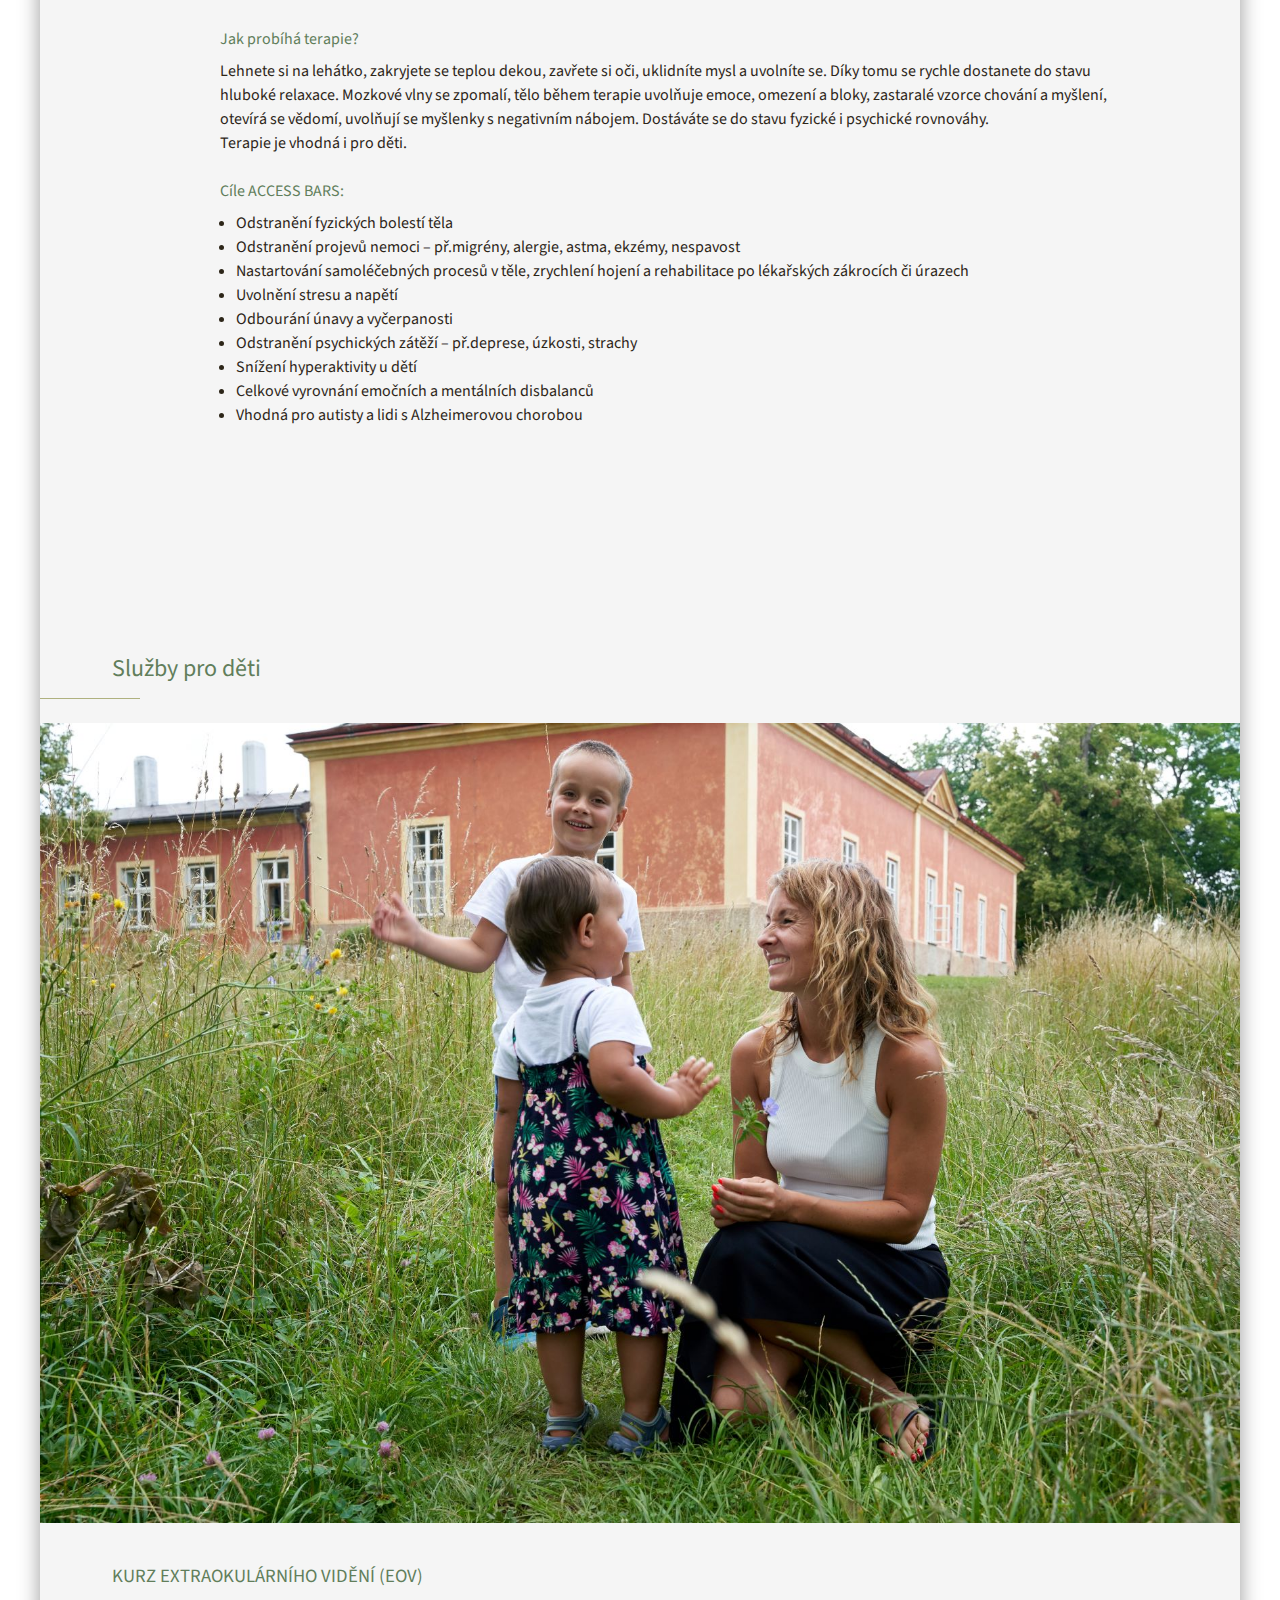
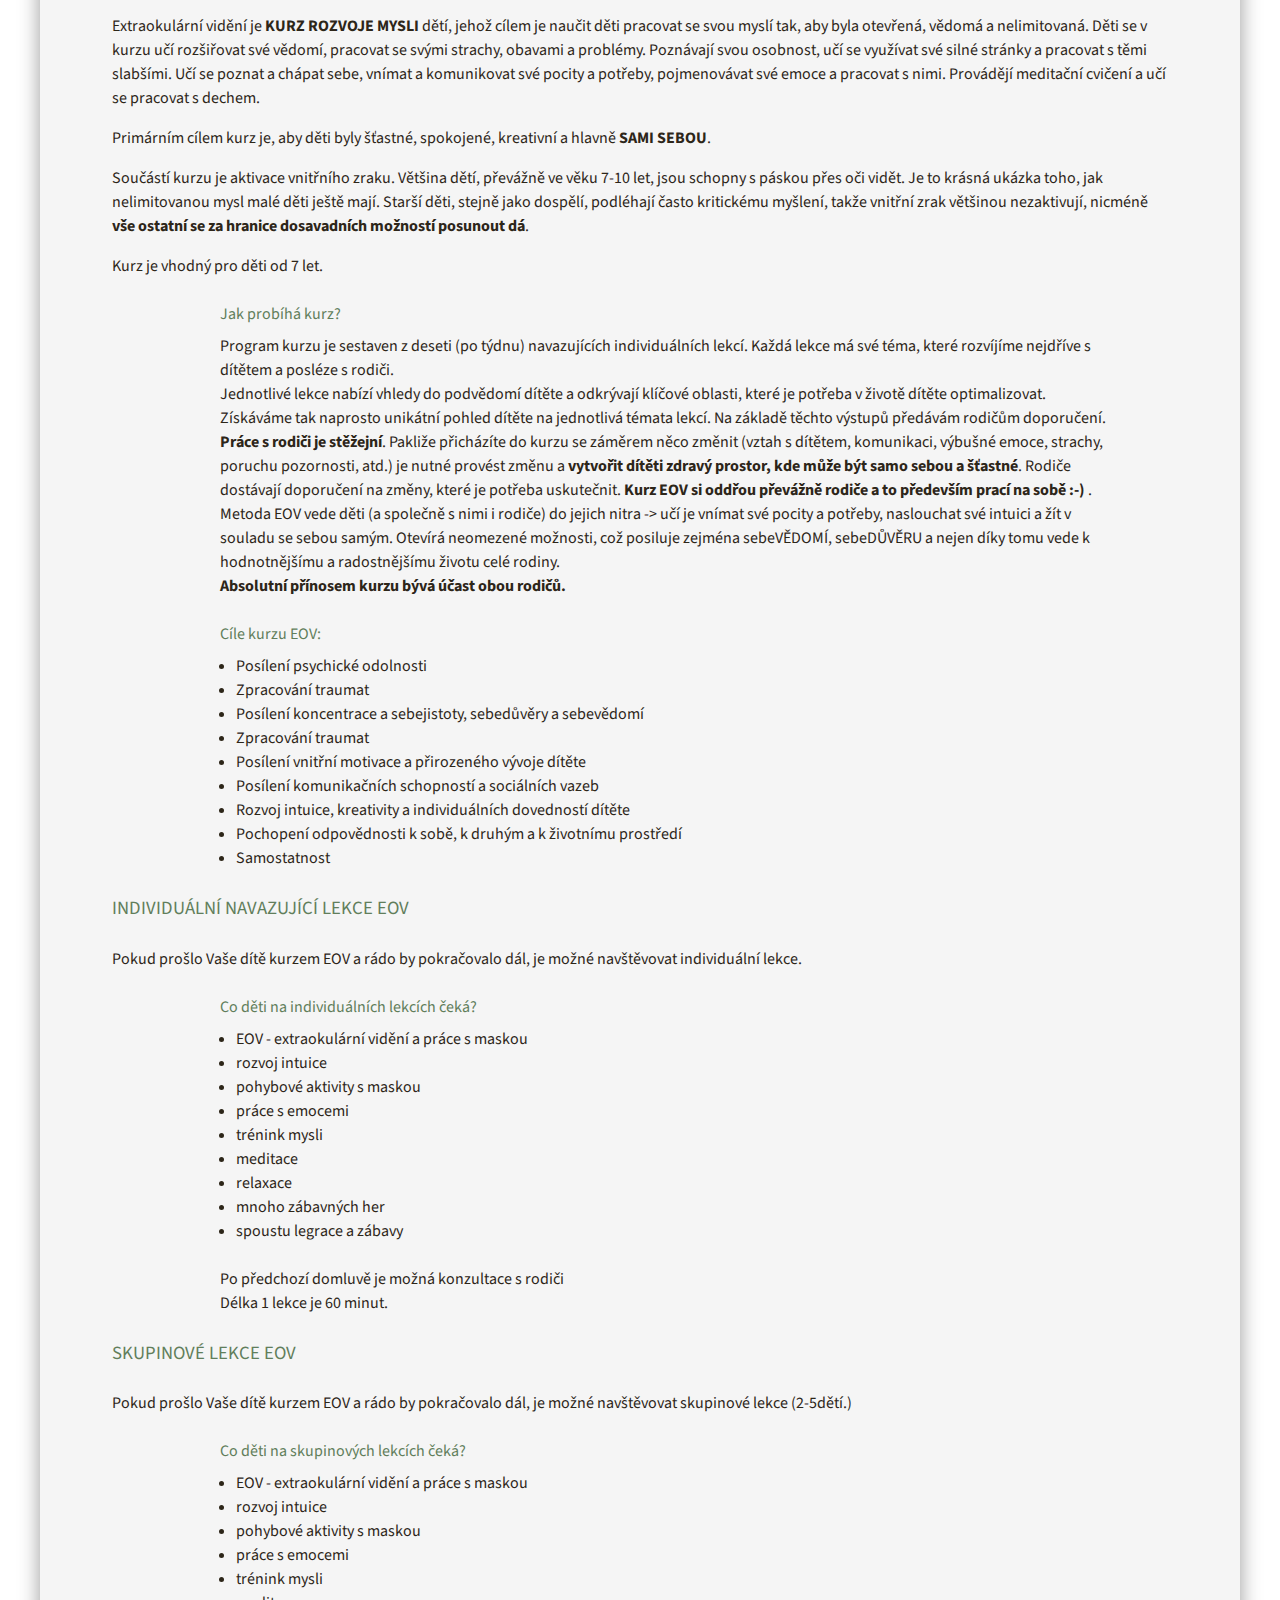
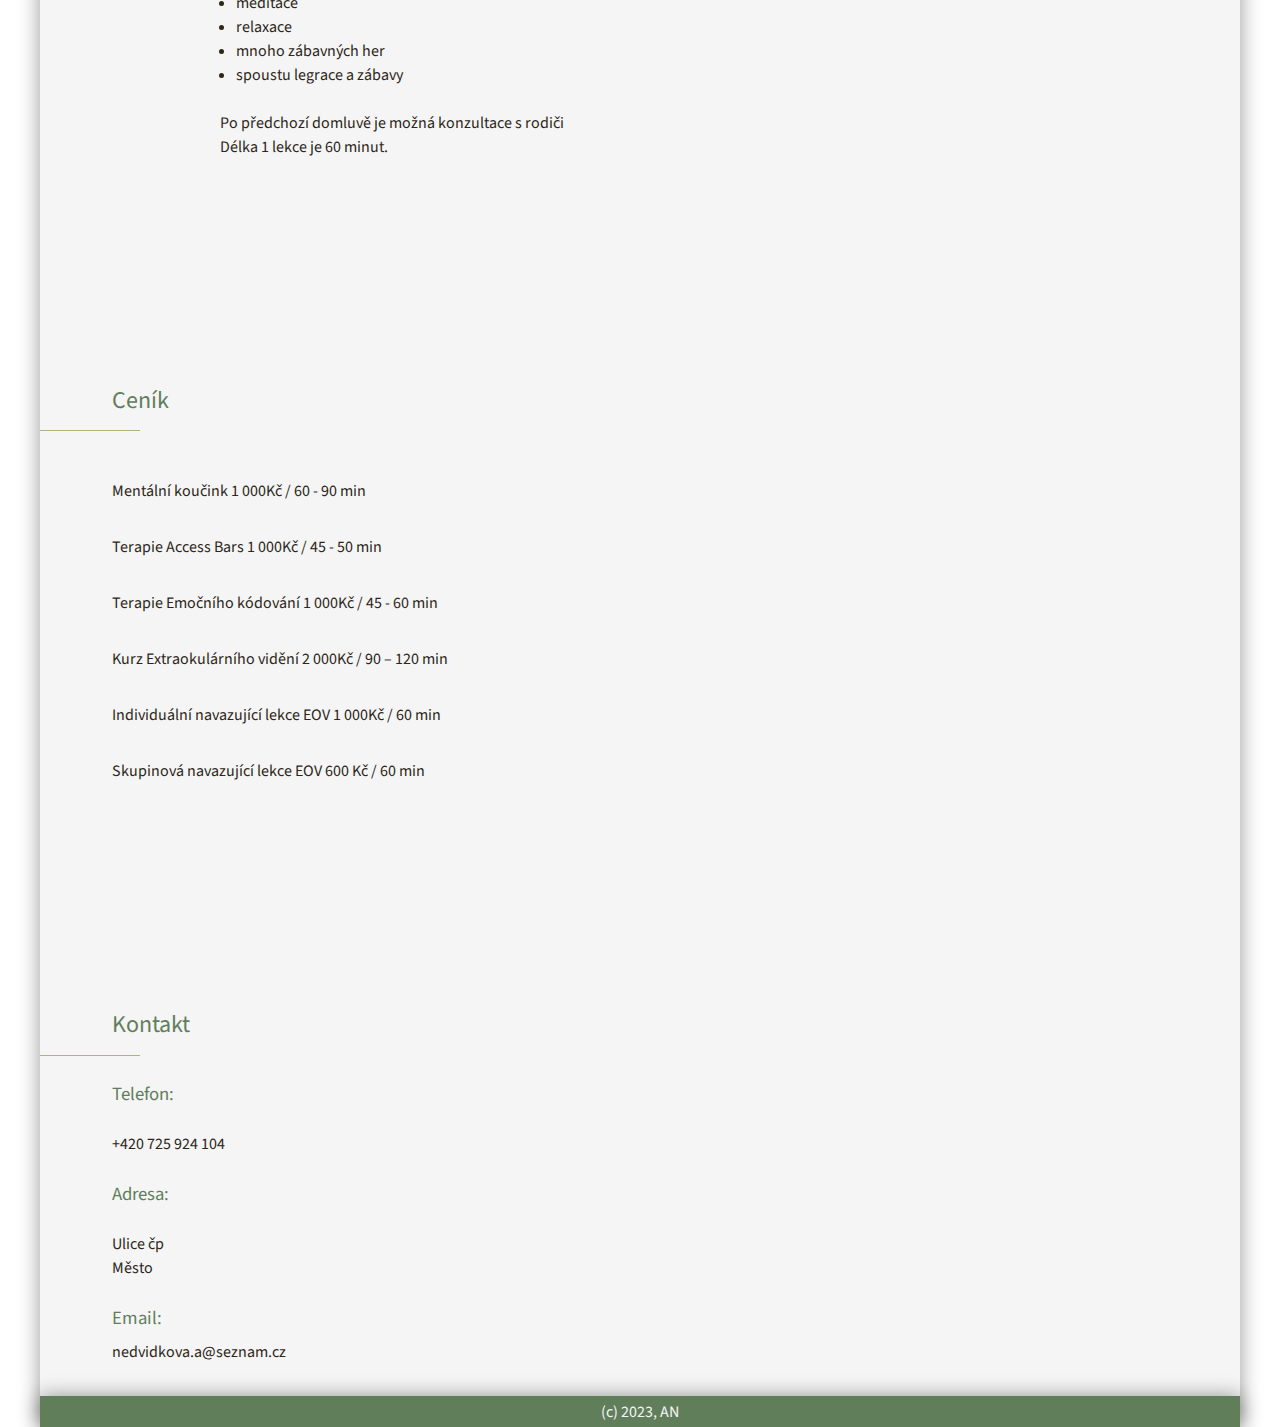
==== commit 3fc93fdb: "Add files via upload" ====
--- a/index.html
+++ b/index.html
@@ -1,87 +1,241 @@
-<!DOCTYPE html>
-<html lang="en">
-
-<head>
-    <meta charset="UTF-8">
-    <meta http-equiv="X-UA-Compatible" content="IE=edge">
-    <meta name="viewport" content="width=device-width, initial-scale=1.0">
-    <title>Anna</title>
-    <link href="https://fonts.googleapis.com/css?family=Source+Sans+Pro:300,400,700" rel="stylesheet">
-    <link rel="stylesheet" type="text/css" href="style.css">
-
-</head>
-
-<body>
-
-    <div class="obal">
-        <header class="logo">
-        </header>
-        <nav class="navigace">
-            <a href="#uvod">Úvod</a>
-            <a href="#omne">O mně</a>
-            <a href="#koucink">Koučink</a>
-            <a href="#terapie">Terapie</a>
-            <a href="#eov">EOV</a>
-            <a href="#kontakt">Kontakt</a>
-        </nav>
-
-        <section class="uvod" id="uvod">
-            <h1>Anna Nedvídková kouč</h1>
-            <p>Lorem ipsum dolor sit amet consectetur adipisicing elit. </p>
-
-        </section>
-        <article class="kapitola" id="omne">
-            <h2>O mně</h2>
-            <p>Lorem ipsum dolor sit amet consectetur, adipisicing elit. Dolorum aut ut inventore neque hic quaerat dolore ex asperiores delectus iusto officiis, exercitationem tenetur omnis eius consequatur vel, illum accusamus laudantium. Lorem ipsum dolor sit amet consectetur, adipisicing elit. Dolorum aut ut inventore neque hic quaerat dolore ex asperiores delectus iusto officiis, exercitationem tenetur omnis eius consequatur vel, illum accusamus laudantium.</p>
-
-            <h3>Jak pracuji</h3>
-            <p>Lorem ipsum dolor sit amet consectetur, adipisicing elit. Dolorum aut ut inventore neque hic quaerat dolore ex asperiores delectus iusto officiis, exercitationem tenetur omnis eius consequatur vel, illum accusamus laudantium. Lorem ipsum dolor sit amet consectetur, adipisicing elit. Dolorum aut ut inventore neque hic quaerat dolore ex asperiores delectus iusto officiis, exercitationem tenetur omnis eius consequatur vel, illum accusamus laudantium.</p>
-        </article>
-
-        <article class="kapitola" id="koucink">
-            <h2>Koučink</h2>
-            <p>Lorem ipsum dolor sit amet consectetur, adipisicing elit. Dolorum aut ut inventore neque hic quaerat dolore ex asperiores delectus iusto officiis, exercitationem tenetur omnis eius consequatur vel, illum accusamus laudantium. Lorem ipsum dolor sit amet consectetur, adipisicing elit. Dolorum aut ut inventore neque hic quaerat dolore ex asperiores delectus iusto officiis, exercitationem tenetur omnis eius consequatur vel, illum accusamus laudantium.</p>
-        </article>
-
-        <article class="kapitola" id="terapie">
-            <h2>Terapie</h2>
-            <div class="terapie-foto-text">
-                <img class="terapie-foto" src="obr/Andulka_612_zmensene.jpg" alt="Anna s dětmi" width="300" height="auto">
-                <p>Lorem ipsum dolor sit amet consectetur, adipisicing elit. Dolorum aut ut inventore neque hic quaerat dolore ex asperiores delectus iusto officiis, exercitationem tenetur omnis eius consequatur vel, illum accusamus laudantium. Lorem ipsum dolor sit amet consectetur, adipisicing elit. Dolorum aut ut inventore neque hic quaerat dolore ex asperiores delectus iusto officiis, exercitationem tenetur omnis eius consequatur vel, illum accusamus laudantium.
-                </p>
-            </div>
-        </article>
-
-        <article class="kapitola" id="eov">
-            <h2>EOV pro děti a dospívající</h2>
-            <p>Lorem ipsum dolor sit amet consectetur, adipisicing elit. Dolorum aut ut inventore neque hic quaerat dolore ex asperiores delectus iusto officiis, exercitationem tenetur omnis eius consequatur vel, illum accusamus laudantium. Lorem ipsum dolor sit amet consectetur, adipisicing elit. Dolorum aut ut inventore neque hic quaerat dolore ex asperiores delectus iusto officiis, exercitationem tenetur omnis eius consequatur vel, illum accusamus laudantium.</p>
-        </article>
-
-        <article class="kapitola" id="kontakt">
-            <h2>Kontakt</h2>
-            <h3>Telefon:</h3>
-            <p>+420 000 000</p>
-            <h3>Adresa:</h3>
-            <p>Ulice čp <br>
-                Město</p>
-            <h3>Email:</h3>
-            <a href="nedvidkova.a@seznam.cz">nedvidkova.a@seznam.cz</a>
-        </article>
-        <footer class="paticka">
-            <p>(c) 2021, AN</p>
-        </footer>
-    </div><!-- konec .obal -->
-
-
-
-</body>
-
-</html>
-
-<!--
-        <article class="karta">
-            <h2>Zažij dobrodružství</h2>
-            <img src="images/mapa.svg" alt="mapa" width="80" height="80">
-            <p>Lorem ipsum dolor sit amet consectetur, adipisicing elit. Dolorum aut ut inventore neque hic quaerat dolore ex asperiores delectus iusto officiis, exercitationem tenetur omnis eius consequatur vel, illum accusamus laudantium.</p>
-        </article>
+<!DOCTYPE html>
+<html lang="en">
+
+<head>
+    <meta charset="UTF-8">
+    <meta http-equiv="X-UA-Compatible" content="IE=edge">
+    <meta name="viewport" content="width=device-width, initial-scale=1.0">
+    <title>Anna</title>
+    <link href="https://fonts.googleapis.com/css?family=Source+Sans+Pro:300,400,700" rel="stylesheet">
+    <link rel="stylesheet" type="text/css" href="style.css">
+
+</head>
+
+<body>
+
+    <div class="obal">
+
+        <header class="logo">
+        </header>
+        <div class="pevne">
+            <nav class="navigace">
+                <a href="#uvod">Úvod</a>
+                <a href="#omne">O mně</a>
+                <a href="#dospeli">Služby pro dospělé</a>
+                <a href="#deti">Služby pro děti</a>
+                <a href="#cenik">Ceník</a>
+                <a href="#kontakt">Kontakt</a>
+            </nav>
+        </div>
+        <section class="uvod" id="uvod">
+            <h1>Anna Nedvídková </h1>
+            <h2>CELOSTNÍ PŘÍSTUPY </h2>
+            <p>„Umění žít vědomě a bez limitů“ </p>
+
+        </section>
+        <article class="kapitola" id="omne">
+            <h2>O mně</h2>
+            <p>Téma zdraví v kontextu rovnováhy těla, mysli a duše se stalo před několika lety mou vášní. Dlouhou dobu jsem čerpala teoretické informace, které se opírají o celou řadu odborné literatury, která je dnes již podložena řadou vědeckých studií. Potřebovala jsem vše nejprve pochopit skrze racionální uvažování. Postupně jsem přirozeně zakomponovala tyto poznatky, které ve mně silně rezonovaly, do svého života. </p>
+            <p>Můj život se od základů proměnil. Umění žít svůj život vědomě a bez limitů se stalo mou životní cestou. Cestou poznání, která nemá hranice. </p>
+            <p>Před 3mi lety jsem absolvovala kurz mentálního koučinku v Mindset Academy a od té doby se mu věnuji. V té době mě hodně zaujala vývojová psychologie a to především v souvislosti s mentálním nastavením člověka, vliv výchovy na psychiku, vznik traumatu apod. Hledala jsem metodiku, která by pomáhala dětem už od raného věku posilovat jejich mentální odolnost a objevila jsem metodu extraokulárního vidění. Stala jsem lektorkou této metodiky a vnímám ji jako nezbytný základ pro zdravý mentální, emocionální a duševní vývoj dítěte. Metodika naučila mnoho i mě samotnou a je obrovským přínosem pro můj vztah s mými dětmi. V čase jsem doplnila svou praxi o dvě terapeutické metody – Emoční kód a Access Bars. Tyto metody prohlubují možnost propojit se s nitrem člověka a to především s jeho nevědomou částí. </p>
+            <p>V současné době studuji celostní medicínu na škole Kamaté. </p>
+        </article>
+        <article class="kapitola" id="dospeli">
+            <h2>Služby pro dospělé</h2>
+            <h3>MENTÁLNÍ KOUČINK</h3>
+            <p>Naše mysl je dobrým sluhou, ale špatným pánem. Může se stát naším úžasným přítelem, ale i nepřítelem. Záleží na nás. Mentální koučink Vás naučí žít svůj život <strong>vědomě a bez limitů</strong>.</p>
+            <div class="odsazene">
+                <h4>Jak probíhá sezení?</h4>
+                <p>S klienty pracuji individuálně na základě jejich mentálního a emočního nastavení a hlavně záměru, s kterým přicházejí.</br>
+                    Základními pilíři jsou následující kroky:</p>
+                <ol>
+                    <li>INTROSPEKCE – JAKÝ ŽIVOT ŽIJU versus JAKÝ ŽIVOT CHCI ŽÍT</br>
+                        Identifikace destruktivních přesvědčení, vzorců chování a emocionální zátěže, které zásadně ovlivňují a limitují náš život.
+                    </li>
+                    <li>PŘÍTOMNOST</br>Pro mentální a emocionální rovnováhu je zásadní ZPŘÍTOMŇOVÁNÍ –> ztišit mysl, vnímat přítomný okamžik a být ve stavu rovnováhy těla, mysli a duše. Jedná se o stav, kdy srdce a mozek je v koherenci.
+                    </li>
+
+                    <li>MYSL </br>Základním cílem mentálního koučinku je OSVOJENÍ TECHNIKY OVLÁDÁNÍ MYSLI. Osvojením schopnosti ovládnout své myšlenky a současně i emoce - > TVOŘÍME BUDOUCNOST DLE SVÝCH PŘEDSTAV.
+                    </li>
+                </ol>
+                <h4> Cíle MENTÁLNÍHO KOUČINKU:</h4>
+                <ul>
+                    <li>osvojení techniky ovládání mysli, emocí</li>
+                    <li>zvýšení psychické (mentální a emoční) odolnosti</li>
+                    <li>odstranění vnitřních blop>Pro mentální a emocionální rovnováhu je zásadní ZPŘÍTOMŇOVÁNÍ –> ztišit mysl, vnímat přítomný okamžik a být ve stavu rovnováhy těla, mysli a duše. Jedná se o stav, kdy srdce a mozek je v kohereků, které nás limitují</li>
+                    <li>odbourání strachů</li>
+                    <li>zvládání stresu</li>
+                    <li>orientace na přítomný okamžik – prohloubení koncentrace</li>
+                    <li>posilování sebeVĚDOMÍ a sebeDŮVĚRY</li>
+                    <li>růstové nastavení mysli</li>
+                    <li>vědomé vyhodnocování životních situací</li>
+                </ul>
+            </div>
+
+
+            <h3>TERAPIE EMOČNÍHO KÓDOVÁNÍ</h3>
+            <p>Emoční kód je metoda, která se zabývá odblokováním emočních traumat, která mohou mít zásadní vliv na zdraví těla i duše. V rámci deaktivace emočního napětí v těle, se klient zbavuje psychických i fyzických zátěží, které mohou zásadně ovlivňovat jeho život.</p>
+
+            <p>Testování svalového napětí (kineziologie) bylo vyvinuto v 60. letech Dr. Georgem Goodheartem a je dodnes hojně využíváno.</p>
+
+            <p>Emoční kód pomáhá navracet životní energii do rovnováhy, což je zásadní pro tělesné, mentální a emoční zdraví.</p>
+            <p>Autorem metody emočního kódu je holistický lékař Dr. Bradley Nealson.</p>
+            <div class="odsazene">
+                <h4>Jak probíhá terapie?</h4>
+                <p>Nejprve si s klientem stanovíme záměr, s kterým do terapie přichází. Pomocí jednoduchého svalového testu identifikuji klíčové momenty v životě klienta. Mozek reaguje na otázku stažením nebo uvolněním svalů. Záporná emoce svaly oslabuje, kladná naopak zpevní. Tímto způsobem získám potřebné informace, které mohou odhalit emocionální prožitky uložené hluboko v podvědomí.</p>
+                <h4>Cíle EMOČNÍHO KÓDOVÁNÍ:</h4>
+                <ul>
+                    <li>Uvolnění uvězněných emočních zátěží a traumat</li>
+                    <li>Zpracování destruktivních podvědomých vzorců chování</li>
+                    <li>Odstranění psychických problémů – depresí, úzkostí, frustrací</li>
+                    <li>Odstranění fóbií</li>
+                    <li>Odstranění zdravotních komplikací</li>
+                    <li>Posílení psychické i fyzické odolnosti, koncentrace a sebejistoty</li>
+                </ul>
+                <p>Nezpracované emoce nám mohou bránit žít autenticky v řadě oblastí našeho života. V rámci emočního dekódování se opět dostáváme do fyzické, mentální a emoční stability.</p>
+            </div>
+            <h3>TERAPIE ACCESS BARS</h3>
+            <p>Technika Access Bars byla představena Gary Douglasem v roce 1990.
+                Skrz a kolem hlavy se pohybuje 32 energetických pruhů. Tyto pruhy se spojují v konkrétních "bars-místech" a korelují do různých oblastí a aspektů života. Technikou Access Bars se pomocí dotyků těchto bodů uvolňuje elektromagnetický náboj všech myšlenek, představ, postojů, rozhodnutí a domněnek, které nás limitují v určité oblasti života.
+                Jakákoliv omezení, která jste si v životě vytvořili, jsou napojena na vaše myšlenky, představy, postoje, rozhodnutí a přesvědčení o nich. Prostřednictvím terapie se dostáváte do stavu fyzické a psychické rovnováhy.
+            </p>
+            <div class="odsazene">
+                <h4>Jak probíhá terapie?</h4>
+                <p>Lehnete si na lehátko, zakryjete se teplou dekou, zavřete si oči, uklidníte mysl a uvolníte se. Díky tomu se rychle dostanete do stavu hluboké relaxace. Mozkové vlny se zpomalí, tělo během terapie uvolňuje emoce, omezení a bloky, zastaralé vzorce chování a myšlení, otevírá se vědomí, uvolňují se myšlenky s negativním nábojem. Dostáváte se do stavu fyzické i psychické rovnováhy.</br>
+                    Terapie je vhodná i pro děti.
+                </p>
+                <h4>Cíle ACCESS BARS:</h4>
+                <ul>
+                    <li>Odstranění fyzických bolestí těla</li>
+                    <li>Odstranění projevů nemoci – př.migrény, alergie, astma, ekzémy, nespavost</li>
+                    <li>Nastartování samoléčebných procesů v těle, zrychlení hojení a rehabilitace po lékařských zákrocích či úrazech</li>
+                    <li>Uvolnění stresu a napětí</li>
+                    <li>Odbourání únavy a vyčerpanosti</li>
+                    <li>Odstranění psychických zátěží – př.deprese, úzkosti, strachy</li>
+                    <li>Snížení hyperaktivity u dětí</li>
+                    <li>Celkové vyrovnání emočních a mentálních disbalanců</li>
+                    <li>Vhodná pro autisty a lidi s Alzheimerovou chorobou</li>
+                </ul>
+            </div>
+        </article>
+
+        <article class="kapitola" id="deti">
+            <h2>Služby pro děti</h2>
+            <div class="terapie-foto-text">
+                <img class="terapie-foto" src="obr/Andulka_612_zmensene.jpg" alt="Anna s dětmi" width="300" height="auto">
+            </div>
+            <h3>KURZ EXTRAOKULÁRNÍHO VIDĚNÍ (EOV)</h3>
+
+            <p>Extraokulární vidění je <strong>KURZ ROZVOJE MYSLI</strong> dětí, jehož cílem je naučit děti pracovat se svou myslí tak, aby byla otevřená, vědomá a nelimitovaná. Děti se v kurzu učí rozšiřovat své vědomí, pracovat se svými strachy, obavami a problémy. Poznávají svou osobnost, učí se využívat své silné stránky a pracovat s těmi slabšími. Učí se poznat a chápat sebe, vnímat a komunikovat své pocity a potřeby, pojmenovávat své emoce a pracovat s nimi. Provádějí meditační cvičení a učí se pracovat s dechem.</p>
+
+            <p>Primárním cílem kurz je, aby děti byly šťastné, spokojené, kreativní a hlavně <strong>SAMI SEBOU</strong>.</p>
+
+            <p>Součástí kurzu je aktivace vnitřního zraku. Většina dětí, převážně ve věku 7-10 let, jsou schopny s páskou přes oči vidět. Je to krásná ukázka toho, jak nelimitovanou mysl malé děti ještě mají. Starší děti, stejně jako dospělí, podléhají často kritickému myšlení, takže vnitřní zrak většinou nezaktivují, nicméně <strong>vše ostatní se za hranice dosavadních možností posunout dá</strong>.</p>
+
+            <p>Kurz je vhodný pro děti od 7 let.</p>
+            <div class="odsazene">
+                <h4>Jak probíhá kurz?</h4>
+                <p>Program kurzu je sestaven z deseti (po týdnu) navazujících individuálních lekcí. Každá lekce má své téma, které rozvíjíme nejdříve s dítětem a posléze s rodiči.</p>
+
+                <p>Jednotlivé lekce nabízí vhledy do podvědomí dítěte a odkrývají klíčové oblasti, které je potřeba v životě dítěte optimalizovat. Získáváme tak naprosto unikátní pohled dítěte na jednotlivá témata lekcí. Na základě těchto výstupů předávám rodičům doporučení.</p>
+
+                <p><strong>Práce s rodiči je stěžejní</strong>. Pakliže přicházíte do kurzu se záměrem něco změnit (vztah s dítětem, komunikaci, výbušné emoce, strachy, poruchu pozornosti, atd.) je nutné provést změnu a <strong>vytvořit dítěti zdravý prostor, kde může být samo sebou a šťastné</strong>. Rodiče dostávají doporučení na změny, které je potřeba uskutečnit.
+                    <strong>Kurz EOV si oddřou převážně rodiče a to především prací na sobě :-) </strong>.
+                </p>
+
+                <p>Metoda EOV vede děti (a společně s nimi i rodiče) do jejich nitra -> učí je vnímat své pocity a potřeby, naslouchat své intuici a žít v souladu se sebou samým. Otevírá neomezené možnosti, což posiluje zejména sebeVĚDOMÍ, sebeDŮVĚRU a nejen díky tomu vede k hodnotnějšímu a radostnějšímu životu celé rodiny.</p>
+                <p><strong>Absolutní přínosem kurzu bývá účast obou rodičů.</strong></p>
+                <h4>Cíle kurzu EOV:</h4>
+                <ul>
+                    <li>Posílení psychické odolnosti</li>
+                    <li>Zpracování traumat</li>
+                    <li>Posílení koncentrace a sebejistoty, sebedůvěry a sebevědomí</li>
+                    <li>Zpracování traumat</li>
+                    <li>Posílení vnitřní motivace a přirozeného vývoje dítěte</li>
+                    <li>Posílení komunikačních schopností a sociálních vazeb</li>
+                    <li>Rozvoj intuice, kreativity a individuálních dovedností dítěte</li>
+                    <li>Pochopení odpovědnosti k sobě, k druhým a k životnímu prostředí</li>
+                    <li>Samostatnost</li>
+                </ul>
+            </div>
+            <h3>INDIVIDUÁLNÍ NAVAZUJÍCÍ LEKCE EOV</h3>
+            <p>Pokud prošlo Vaše dítě kurzem EOV a rádo by pokračovalo dál, je možné navštěvovat individuální lekce.</p>
+            <div class="odsazene">
+                <h4>Co děti na individuálních lekcích čeká?</h4>
+                <ul>
+                    <li>EOV - extraokulární vidění a práce s maskou</li>
+                    <li>rozvoj intuice</li>
+                    <li>pohybové aktivity s maskou</li>
+                    <li>práce s emocemi</li>
+                    <li>trénink mysli</li>
+                    <li>meditace</li>
+                    <li>relaxace</li>
+                    <li>mnoho zábavných her</li>
+                    <li>spoustu legrace a zábavy</li><br>
+                </ul>
+                <p>Po předchozí domluvě je možná konzultace s rodiči <br>
+                    Délka 1 lekce je 60 minut.</p>
+            </div>
+            <h3>SKUPINOVÉ LEKCE EOV</h3>
+            <p>Pokud prošlo Vaše dítě kurzem EOV a rádo by pokračovalo dál, je možné navštěvovat skupinové lekce (2-5dětí.)</p>
+            <div class="odsazene">
+
+                <h4>Co děti na skupinových lekcích čeká?</h4>
+                <ul>
+                    <li>EOV - extraokulární vidění a práce s maskou</li>
+                    <li>rozvoj intuice</li>
+                    <li>pohybové aktivity s maskou</li>
+                    <li>práce s emocemi</li>
+                    <li>trénink mysli</li>
+                    <li>meditace</li>
+                    <li>relaxace</li>
+                    <li>mnoho zábavných her</li>
+                    <li>spoustu legrace a zábavy</li><br>
+                </ul>
+                <p>Po předchozí domluvě je možná konzultace s rodiči <br>
+                    Délka 1 lekce je 60 minut.</p>
+
+            </div>
+        </article>
+
+        <article class="kapitola" id="cenik">
+            <h2>Ceník</h2>
+            <ul>
+                <li>Mentální koučink 1 000Kč / 60 - 90 min</li>
+                <li>Terapie Access Bars 1 000Kč / 45 - 50 min</li>
+                <li>Terapie Emočního kódování 1 000Kč / 45 - 60 min</li>
+                <li>Kurz Extraokulárního vidění 2 000Kč / 90 – 120 min</li>
+                <li>Individuální navazující lekce EOV 1 000Kč / 60 min</li>
+                <li>Skupinová navazující lekce EOV 600 Kč / 60 min </li>
+            </ul>
+        </article>
+
+        <article class="kapitola" id="kontakt">
+            <h2>Kontakt</h2>
+            <h3>Telefon:</h3>
+            <p>+420 725 924 104</p>
+            <h3>Adresa:</h3>
+            <p>Ulice čp <br>
+                Město</p>
+            <h3>Email:</h3>
+            <a href="nedvidkova.a@seznam.cz">nedvidkova.a@seznam.cz</a>
+        </article>
+
+        <footer class="paticka">
+            <p>(c) 2023, AN</p>
+        </footer>
+    </div><!-- konec .obal -->
+
+
+
+</body>
+
+</html>
+
+<!--
+        <article class="karta">
+            <h2>Zažij dobrodružství</h2>
+            <img src="images/mapa.svg" alt="mapa" width="80" height="80">
+            <p>Lorem ipsum dolor sit amet consectetur, adipisicing elit. Dolorum aut ut inventore neque hic quaerat dolore ex asperiores delectus iusto officiis, exercitationem tenetur omnis eius consequatur vel, illum accusamus laudantium.</p>
+        </article>
     -->--- a/style.css
+++ b/style.css
@@ -1,261 +1,305 @@
-/* nejsme vcerejsi, pouzivame moderni box model */
-html { box-sizing: border-box; }
-*, ::after, ::before { box-sizing: inherit; }
-
-/*
- BARVY
- sede pozadi      #e5e5e5
- svetle fialova   #48418e
- tmave fialova    #25133d
-
- POUZITE PISMO
- Source Sans Pro - rezy pisma light 300, regular 400 a bold 700
- https://fonts.google.com/specimen/Roboto
-*/
-
-:root {
-    --barva-pozadi: #f5f5f5;
-    --barva-dekorace: #afb17f;
-    --barva-nadpis: #617e5b;
-    --barva-stin: rgba(0, 0, 0, 0.4);
-    --barva-pismo: #2d2619;
-}
-
-body {
-    padding: 0;
-    margin: 0;
-    background-color: white;
-    font-family: "Source Sans Pro", sans-serif;
-    font-weight: 400;
-    font-size: 0.8rem;
-    line-height: 1.5;
-    color: var(--barva-pismo);
-}
-
-.obal {
-    max-width: 1200px;
-    margin: 0 auto; /* pruh je na stránce vycentrovaný */
-    background: var(--barva-pozadi);
-    box-shadow: 0 0 20px var(--barva-stin);
-}
-
-
-.obal p,
-.obal a { 
-    padding: 0 1.5rem 0 1.5rem;
-    margin: 0;
-}
-
-.obal h2 {
-    position: relative;
-    padding: 2rem 1.5rem 0.8rem 1.5rem;
-    margin-bottom: 1rem;
-}
-
-
-
-.obal h3 {
-    padding: 1.5rem 1.5rem 0.5rem 1.5rem;
-    margin: 0
-}
-
-#kontakt h2 {
-    margin-bottom: 0;
-}
-
-.logo {
-    min-height: 160px;
-    background-image: url(obr/AN_logo_zmensene.jpg);
-    background-repeat: no-repeat;
-    background-position: center;
-    background-size: contain;
-    box-shadow: 0 0 20px var(--barva-stin);
-    margin: -0.5rem -1.5rem 1rem -1.5rem;
-    background-color: white;
-}
-
-a {
-    display: inline-block;
-    text-decoration: none;
-    color: var(--barva-pismo);
-}
-
-.navigace a {
-    text-align: center;
-    padding: 0.4rem 0.6rem;
-    color: var(--barva-dekorace);
-}
-
-.navigace {
-    padding: 0 0.5rem;
-    display: flex;
-    flex-wrap: wrap;
-    justify-content: space-between;
-}
-
-.navigace a:hover,
-.navigace a:focus,
-.kapitola a:hover,
-.kapitola a:focus {
-    color: var(--barva-nadpis);
-    text-shadow: 2px 2px 5px var(--barva-stin);
-}
-
-.uvod {
-    min-height: 180px;
-    background-image: url(obr/Andulka_9110_orez_2_zmensene.jpg);
-    background-repeat: no-repeat;
-    background-position: top center;
-    background-size: cover;
-    margin: 1rem -1.5rem 1rem -1.5rem;
-    display: flex;
-    flex-direction: column-reverse;
-}
-
-.uvod p,
-.uvod h1 {
-    padding: 1rem 3rem 0 3rem;
-    color: var(--barva-pozadi);
-    text-shadow: 1px 1px var(--barva-stin);
-}
-
-h1, h2, h3 {
-    color: var(--barva-nadpis);
-    font-family: "Source Sans Pro", sans-serif;
-    font-weight: 400;
-}
-
-.paticka {
-    background-color: var(--barva-nadpis);
-    color: var(--barva-pozadi);
-    text-align: center;
-    box-shadow: 0 0 20px var(--barva-stin);
-    margin: 1rem -1.5rem 0 -1.5rem;
-}
-
-.paticka p {
-    padding: 0.2rem;
-    margin: 0;
-}
-
-
-
-h2::after {
-    content:"";
-    width: 50px;
-    border-bottom: 1.6px solid var(--barva-dekorace);
-    display: inline-block;
-    position: absolute;
-    left: 0; 
-    bottom: 0;
-}
-
-.terapie-foto {
-    width: 100%;
-    margin: 0.5rem 0 0.5rem 0;
-}
-
-
-
-    
-@media screen and (min-width:
- 420px)
-{.uvod {
-    min-height: 300px;
-    margin: 1rem -2.5rem 1rem -2.5rem;
-}
-
-body {
-    font-size: 1rem;
-}
-
-.obal p, 
-.obal h2,
-.obal h3 {
-    padding: 1rem 2.5rem 0 2.5rem;
-}
-
-.logo {
-    min-height: 160px;
-    margin: -1.5rem -2.5rem 1rem -2.5rem;
-}
-.paticka {
-    margin: 1rem -2.5rem 0 -2.5rem;
-}
-
-.uvod p,
-.uvod h1 {
-    padding: 1rem 2.5rem 0 2.5rem;
-}
-
-.uvod h1 {
-    font-size: 1.8rem; 
-}
-}
-
-
-@media screen and (min-width: 680px)
-{.uvod {
-    min-height: 400px;
-    }
-
-.uvod p {
-    font-size: 1.2rem; 
-    }
-
-.uvod h1 {
-    font-size: 2rem; 
-    }
-
-        /*
-.terapie-foto-text {
-    display: flex;
-    flex-direction: row-reverse;
-    }
-    
-
-.terapie-foto {
-    margin-left: 3rem;
-    margin-right: -4.5rem;
-    }
-
-
-    vyresit obtekani textu!!!
-    */
-}
-
-@media screen and (min-width: 800px)
-{.uvod {
-    min-height: 500px;
-    margin: 1rem 0 1rem -0;
-}
-
-
-.obal p, 
-.obal h2,
-.obal h3 {
-    padding: 1rem 4.5rem 0 4.5rem;
-}
-
-.logo {
-    min-height: 180px;
-    margin: 0 0 1rem 0;
-}
-.paticka {
-    margin: 1rem 0 0 0;
-}
-
-.uvod p,
-.uvod h1 {
-    padding: 1rem 4.5rem 0 4.5rem;
-}
-
-.uvod p {
-    font-size: 1.5rem; 
-}
-
-.uvod h1 {
-    font-size: 2.5rem; 
-}
-
+/* nejsme vcerejsi, pouzivame moderni box model */
+html {
+    box-sizing: border-box;
+}
+
+*,
+::after,
+::before {
+    box-sizing: inherit;
+}
+
+/*
+ BARVY
+ sede pozadi      #e5e5e5
+ svetle fialova   #48418e
+ tmave fialova    #25133d
+
+ POUZITE PISMO
+ Source Sans Pro - rezy pisma light 300, regular 400 a bold 700
+ https://fonts.google.com/specimen/Roboto
+*/
+
+:root {
+    --barva-pozadi: #f5f5f5;
+    --barva-dekorace: #afb17f;
+    --barva-nadpis: #617e5b;
+    --barva-stin: rgba(0, 0, 0, 0.4);
+    --barva-pismo: #2d2619;
+}
+
+body {
+    padding: 0;
+    margin: 0;
+    background-color: white;
+    font-family: "Source Sans Pro", sans-serif;
+    font-weight: 400;
+    font-size: 0.8rem;
+    line-height: 1.5;
+    color: var(--barva-pismo);
+}
+
+
+.obal {
+    max-width: 1200px;
+    margin: 0 auto;
+    /* pruh je na stránce vycentrovaný */
+    background: var(--barva-pozadi);
+    box-shadow: 0 0 20px var(--barva-stin);
+}
+
+
+.obal p {
+    padding-top: 1rem;
+    padding-bottom: 0;
+    margin: 0;
+}
+
+
+.obal h2 {
+    position: relative;
+    padding: 2rem 1.5rem 0.8rem 1.5rem;
+    margin-bottom: 1rem;
+    margin-top: 12rem;
+}
+
+
+.obal h3 {
+    padding: 1.5rem 1.5rem 0.5rem 1.5rem;
+    margin: 0
+}
+
+#cenik ul {
+    list-style: none;
+    padding-left: 4.5rem;
+}
+
+#cenik li {
+    padding-top: 2rem;
+    margin: 0
+}
+
+.obal .odsazene {
+    padding-left: 15%;
+    padding-right: 5%;
+}
+
+.obal .odsazene h4 {
+    padding-bottom: 0.5rem;
+    padding-top: 1.5rem;
+    margin: 0;
+}
+
+.obal .odsazene ul {
+    padding-left: 1rem;
+    margin: 0;
+}
+
+.obal .odsazene p {
+    padding-left: 0;
+    padding-top: 0;
+}
+
+
+
+#kontakt h2 {
+    margin-bottom: 0;
+}
+
+.logo {
+    min-height: 160px;
+    background-image: url(obr/AN_logo_zmensene.jpg);
+    background-repeat: no-repeat;
+    background-position: center;
+    background-size: contain;
+    box-shadow: 0 0 20px var(--barva-stin);
+    background-color: white;
+}
+
+a {
+    display: inline-block;
+    text-decoration: none;
+    color: var(--barva-pismo);
+}
+
+.navigace a {
+    text-align: center;
+    padding: 0.4rem 0.6rem;
+    color: var(--barva-dekorace);
+}
+
+.navigace {
+    padding: 0 0.5rem;
+    display: flex;
+    flex-wrap: wrap;
+    justify-content: space-between;
+}
+
+.navigace a:hover,
+.navigace a:focus,
+.kapitola a:hover,
+.kapitola a:focus {
+    color: var(--barva-nadpis);
+    text-shadow: 2px 2px 5px var(--barva-stin);
+}
+
+
+.uvod {
+    min-height: 180px;
+    background-image: url(obr/Andulka_9110_orez_2_zmensene.jpg);
+    background-repeat: no-repeat;
+    background-position: top center;
+    background-size: cover;
+    display: flex;
+    flex-direction: column-reverse;
+}
+
+.uvod p,
+.uvod h1 {
+    padding: 1rem 1.5rem 0 1.5rem;
+    color: var(--barva-pozadi);
+    text-shadow: 1px 1px var(--barva-stin);
+}
+
+h1,
+h2,
+h3,
+h4 {
+    color: var(--barva-nadpis);
+    font-family: "Source Sans Pro", sans-serif;
+    font-weight: 400;
+}
+
+
+.paticka {
+    background-color: var(--barva-nadpis);
+    color: var(--barva-pozadi);
+    text-align: center;
+    box-shadow: 0 0 20px var(--barva-stin);
+    margin: 1rem -1.5rem 0 -1.5rem;
+}
+
+.paticka p {
+    padding: 0.2rem;
+    margin: 0;
+}
+
+h2::after {
+    content: "";
+    width: 50px;
+    border-bottom: 1.6px solid var(--barva-dekorace);
+    display: inline-block;
+    position: absolute;
+    left: 0;
+    bottom: 0;
+}
+
+.terapie-foto {
+    width: 100%;
+    margin-top: 0.5rem;
+    margin-bottom: 0.5rem;
+}
+
+
+@media screen and (min-width: 420px) {
+
+    body {
+        font-size: 1rem;
+    }
+
+    .uvod {
+        min-height: 300px;
+    }
+
+    .obal h1,
+    .obal h2,
+    .obal h3,
+    .obal p,
+    .kapitola a {
+        padding-left: 2.5rem;
+        padding-right: 2.5rem
+    }
+
+    .navigace {
+        padding-left: 1.2rem;
+        padding-right: 1.2rem
+    }
+
+    h2::after {
+        width: 70px;
+    }
+}
+
+@media screen and (min-width: 680px) {
+    .uvod {
+        min-height: 400px;
+    }
+
+    .uvod p {
+        font-size: 1.2rem;
+    }
+
+    .uvod h1 {
+        font-size: 2rem;
+    }
+
+
+    /*
+.terapie-foto-text {
+    display: flex;
+    flex-direction: row-reverse;
+    }
+    
+
+.terapie-foto {
+    margin-left: 3rem;
+    margin-right: -4.5rem;
+    }
+
+
+    vyresit obtekani textu!!!
+    */
+}
+
+@media screen and (min-width: 800px) {
+    .uvod {
+        min-height: 500px;
+        margin: 0.5rem 0 1rem 0;
+    }
+
+    .obal h1,
+    .obal h2,
+    .obal h3,
+    .obal p,
+    .kapitola a {
+        padding-left: 4.5rem;
+        padding-right: 4.5rem
+    }
+
+    .logo {
+        min-height: 180px;
+        margin-bottom: 0.5rem;
+    }
+
+    .paticka {
+        margin: 2rem 0 0 0;
+    }
+
+    .uvod p {
+        font-size: 1.5rem;
+    }
+
+    .uvod h1 {
+        font-size: 2.5rem;
+    }
+
+    .navigace {
+        padding-left: 4rem;
+        padding-right: 4rem
+    }
+
+    h2::after {
+        width: 100px;
+    }
+
 }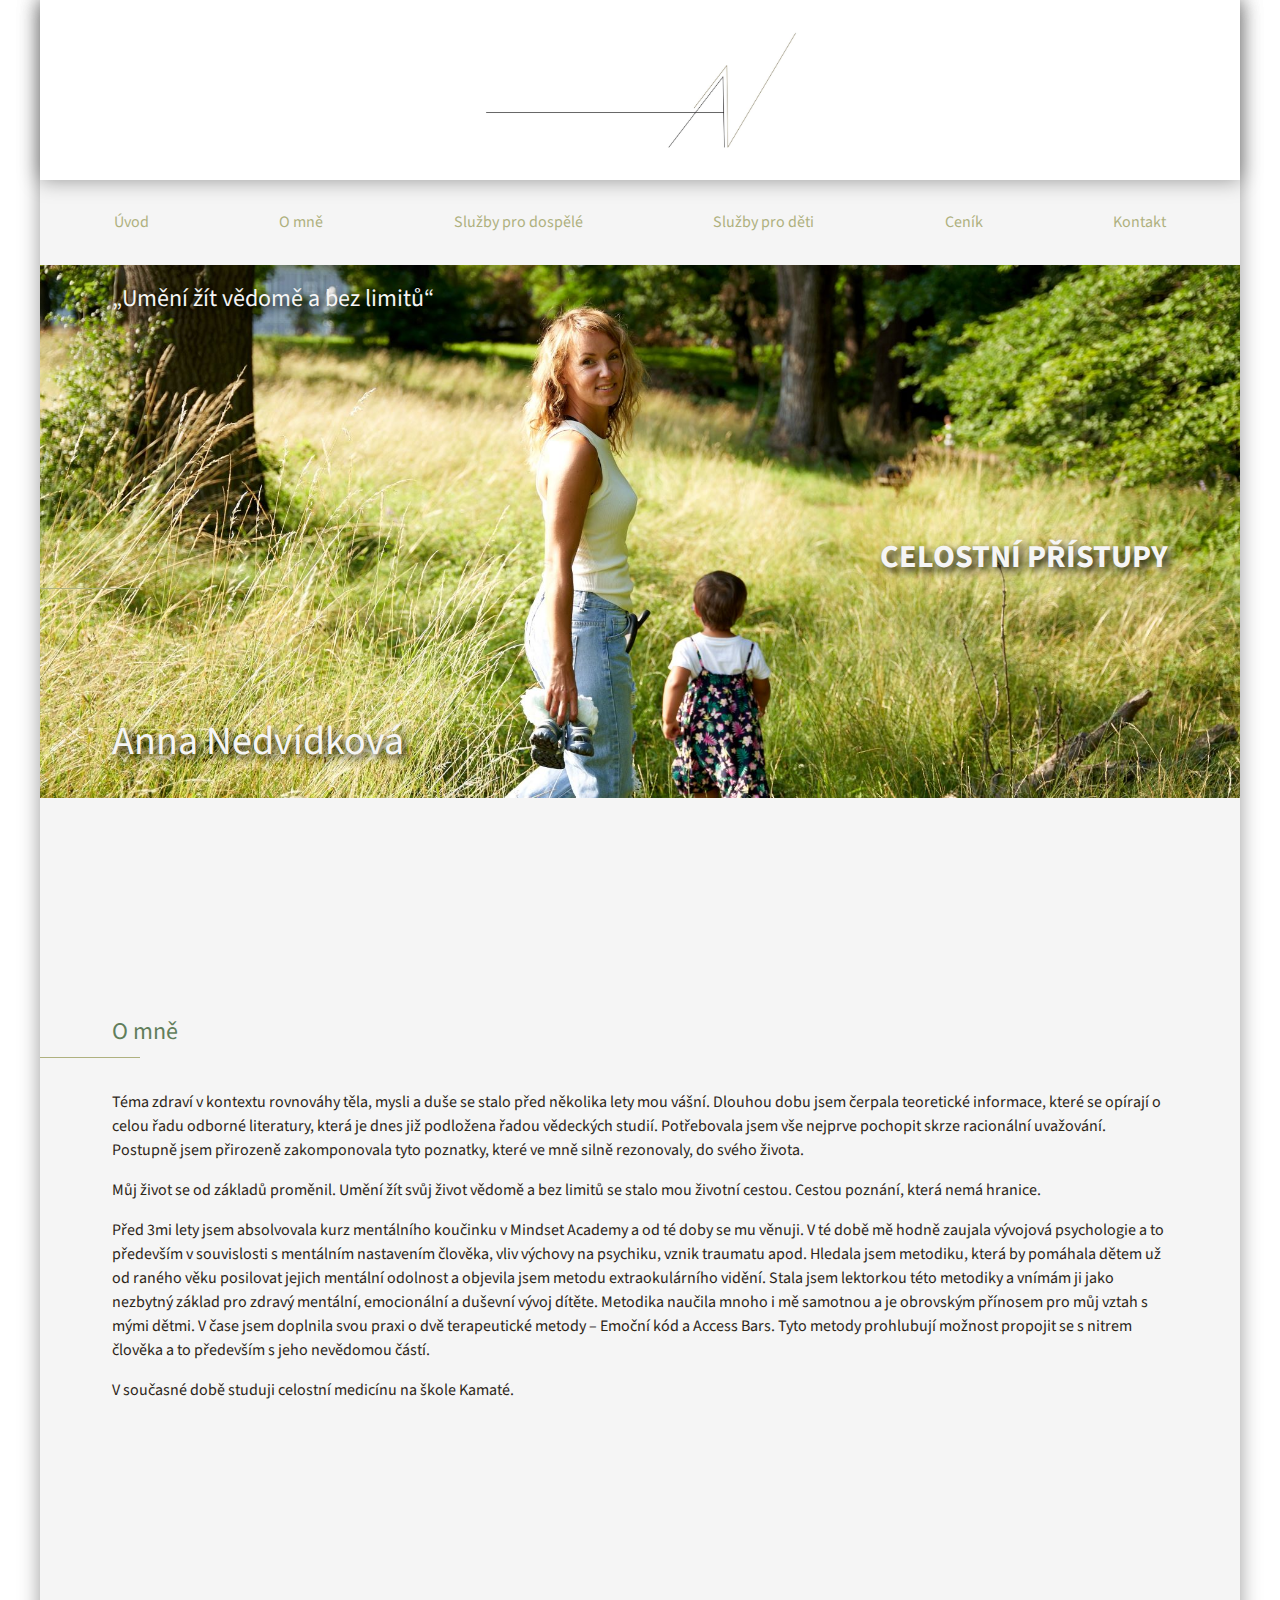
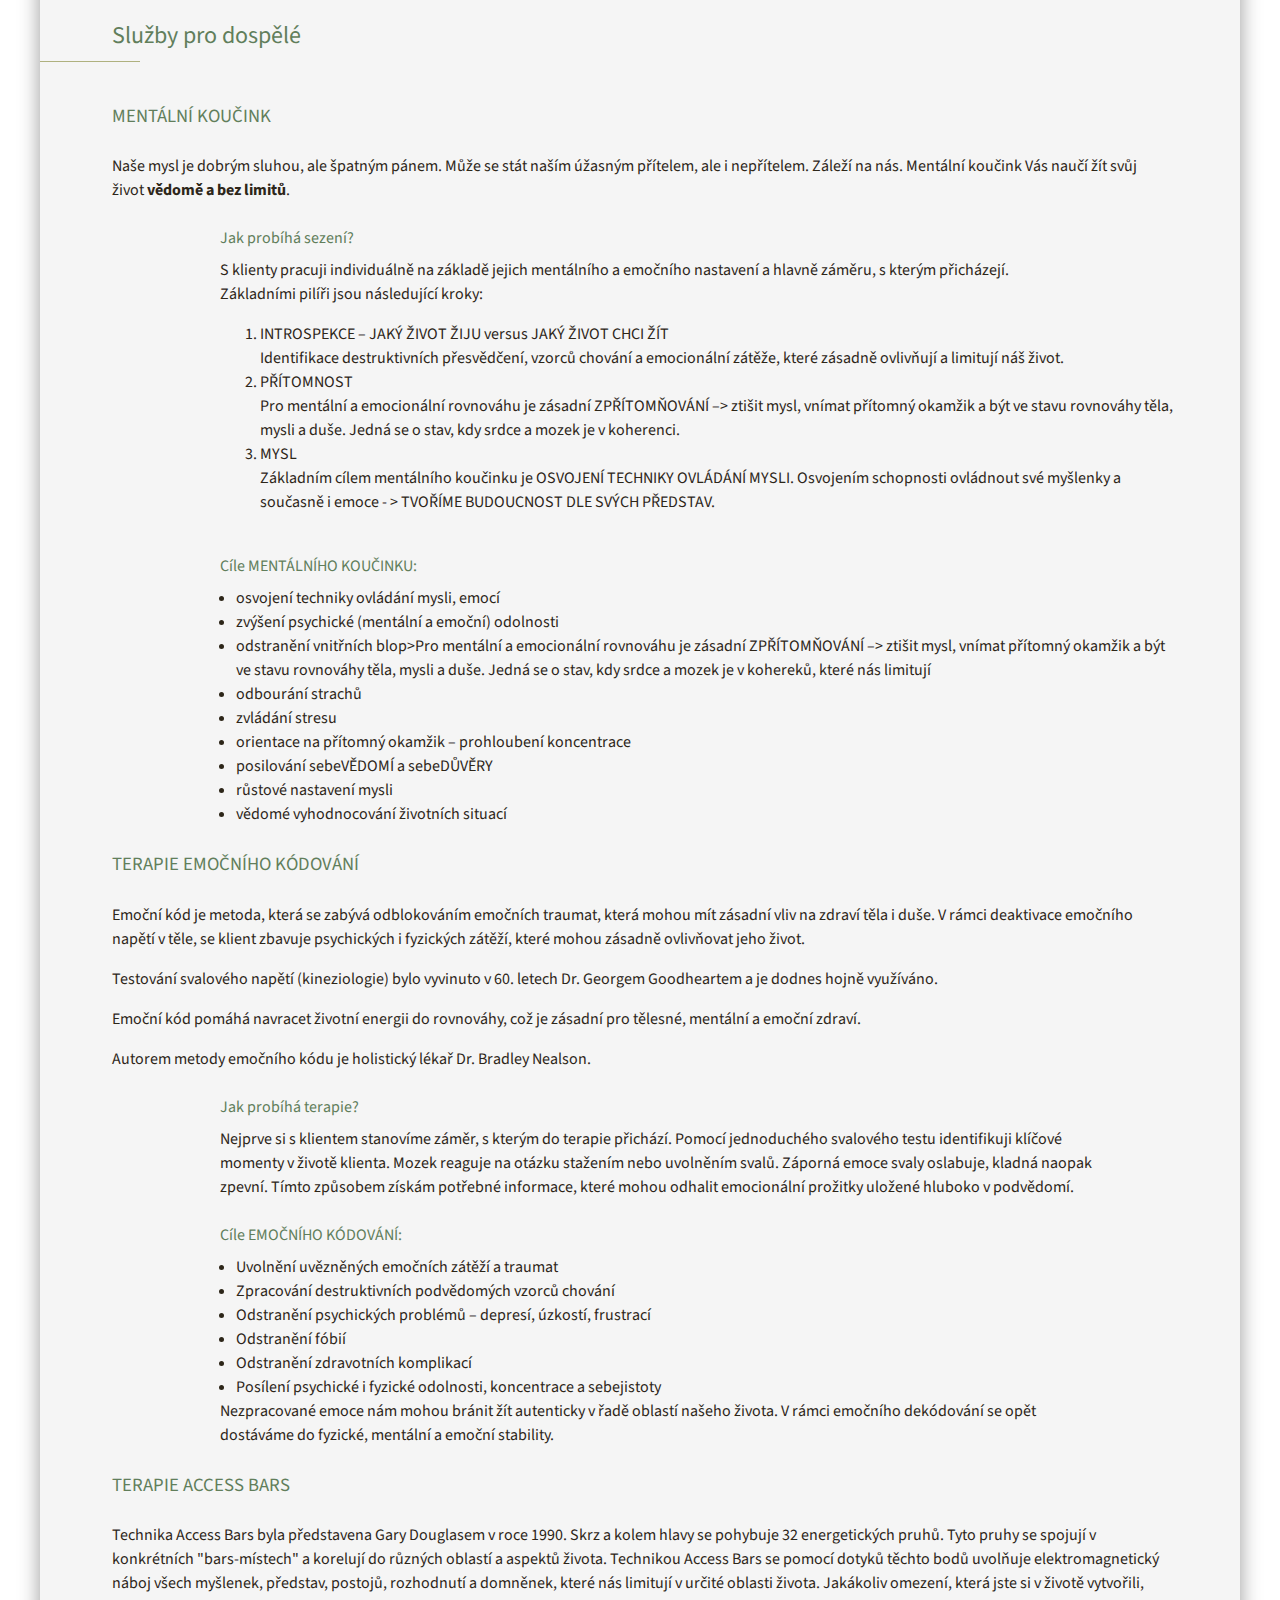
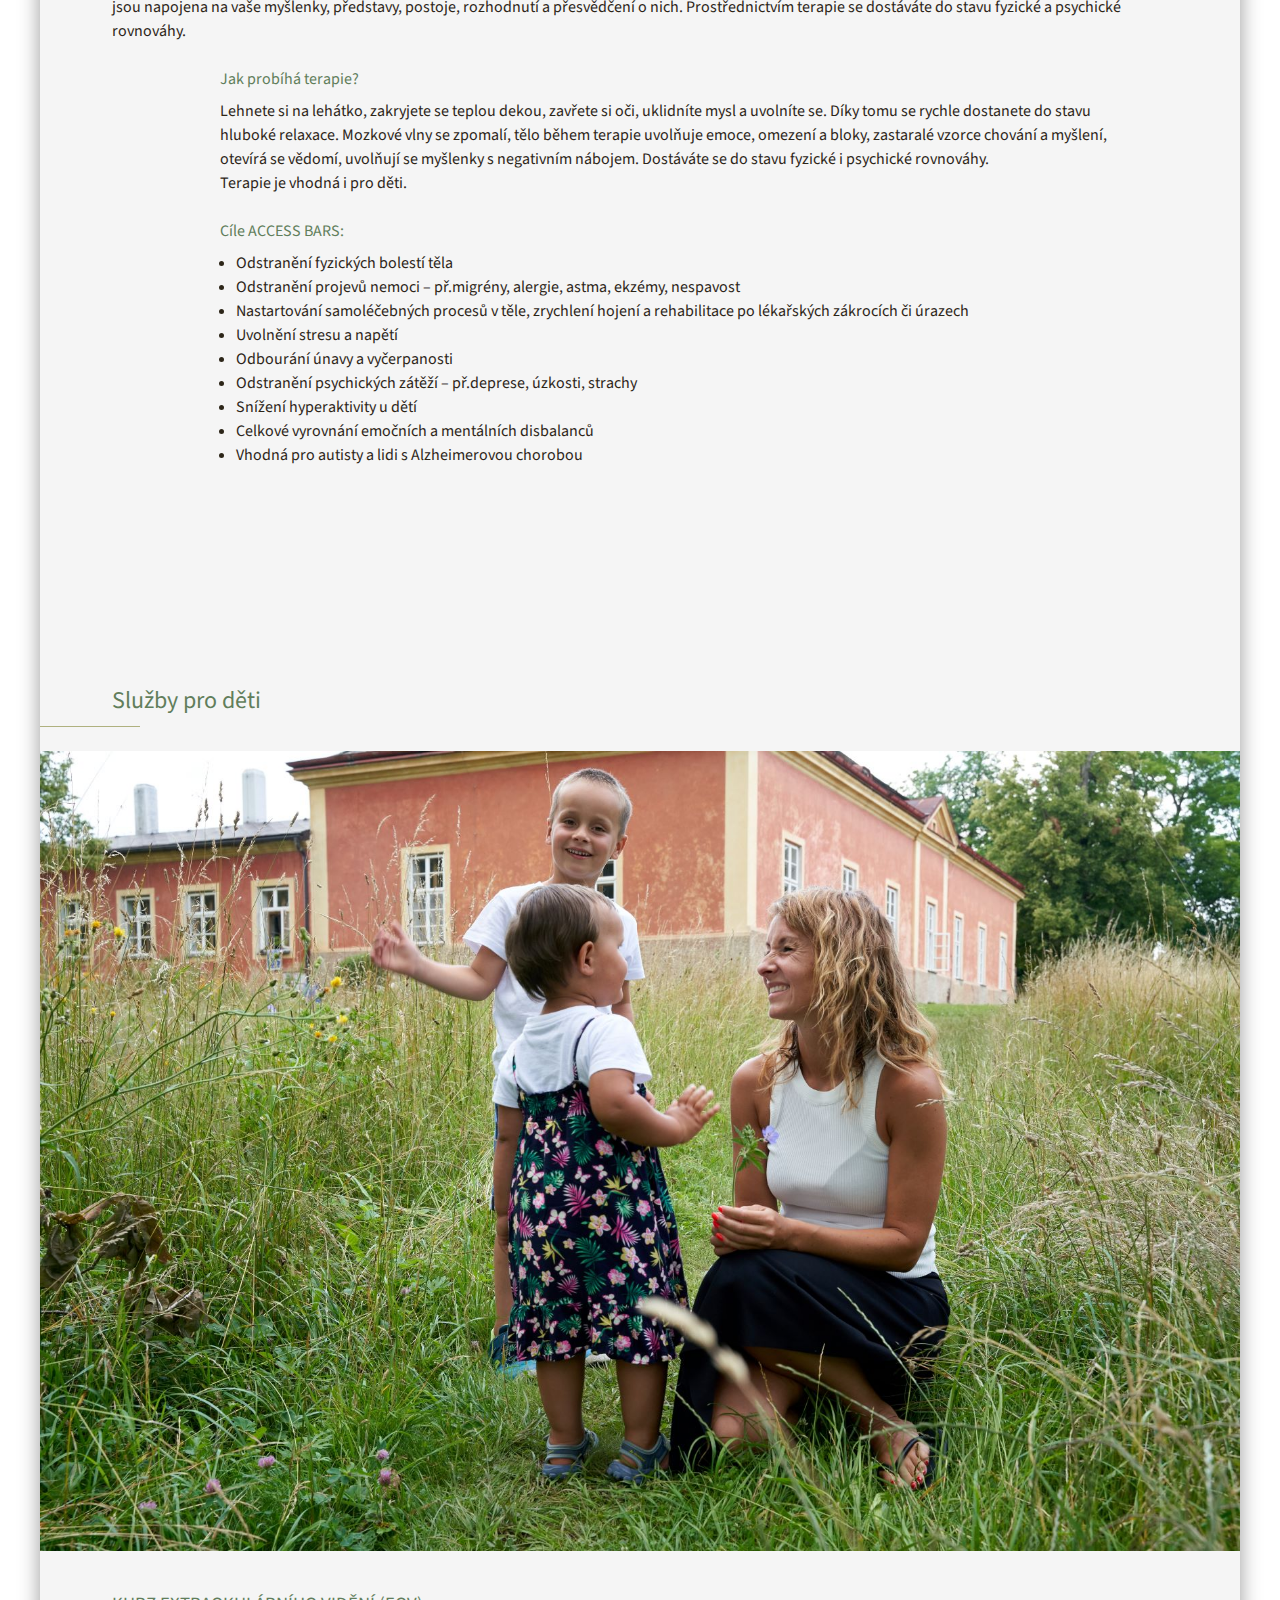
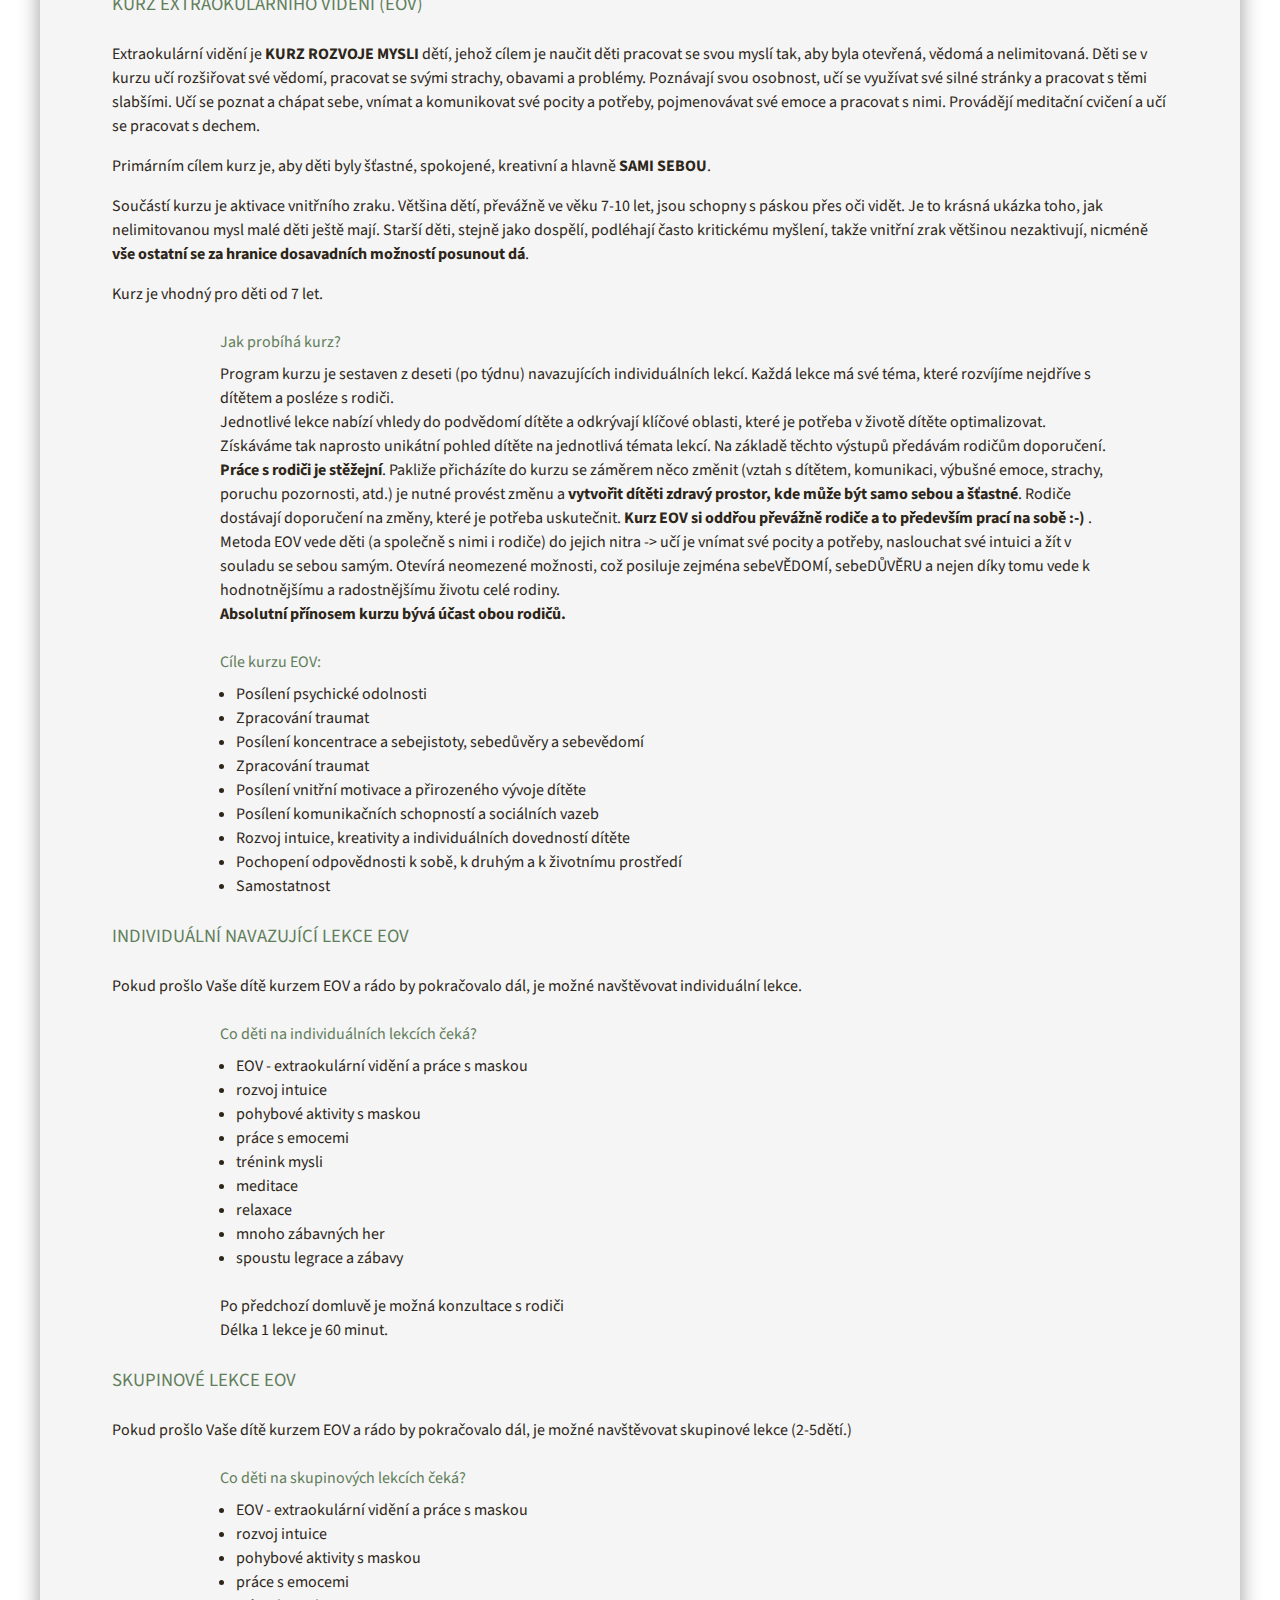
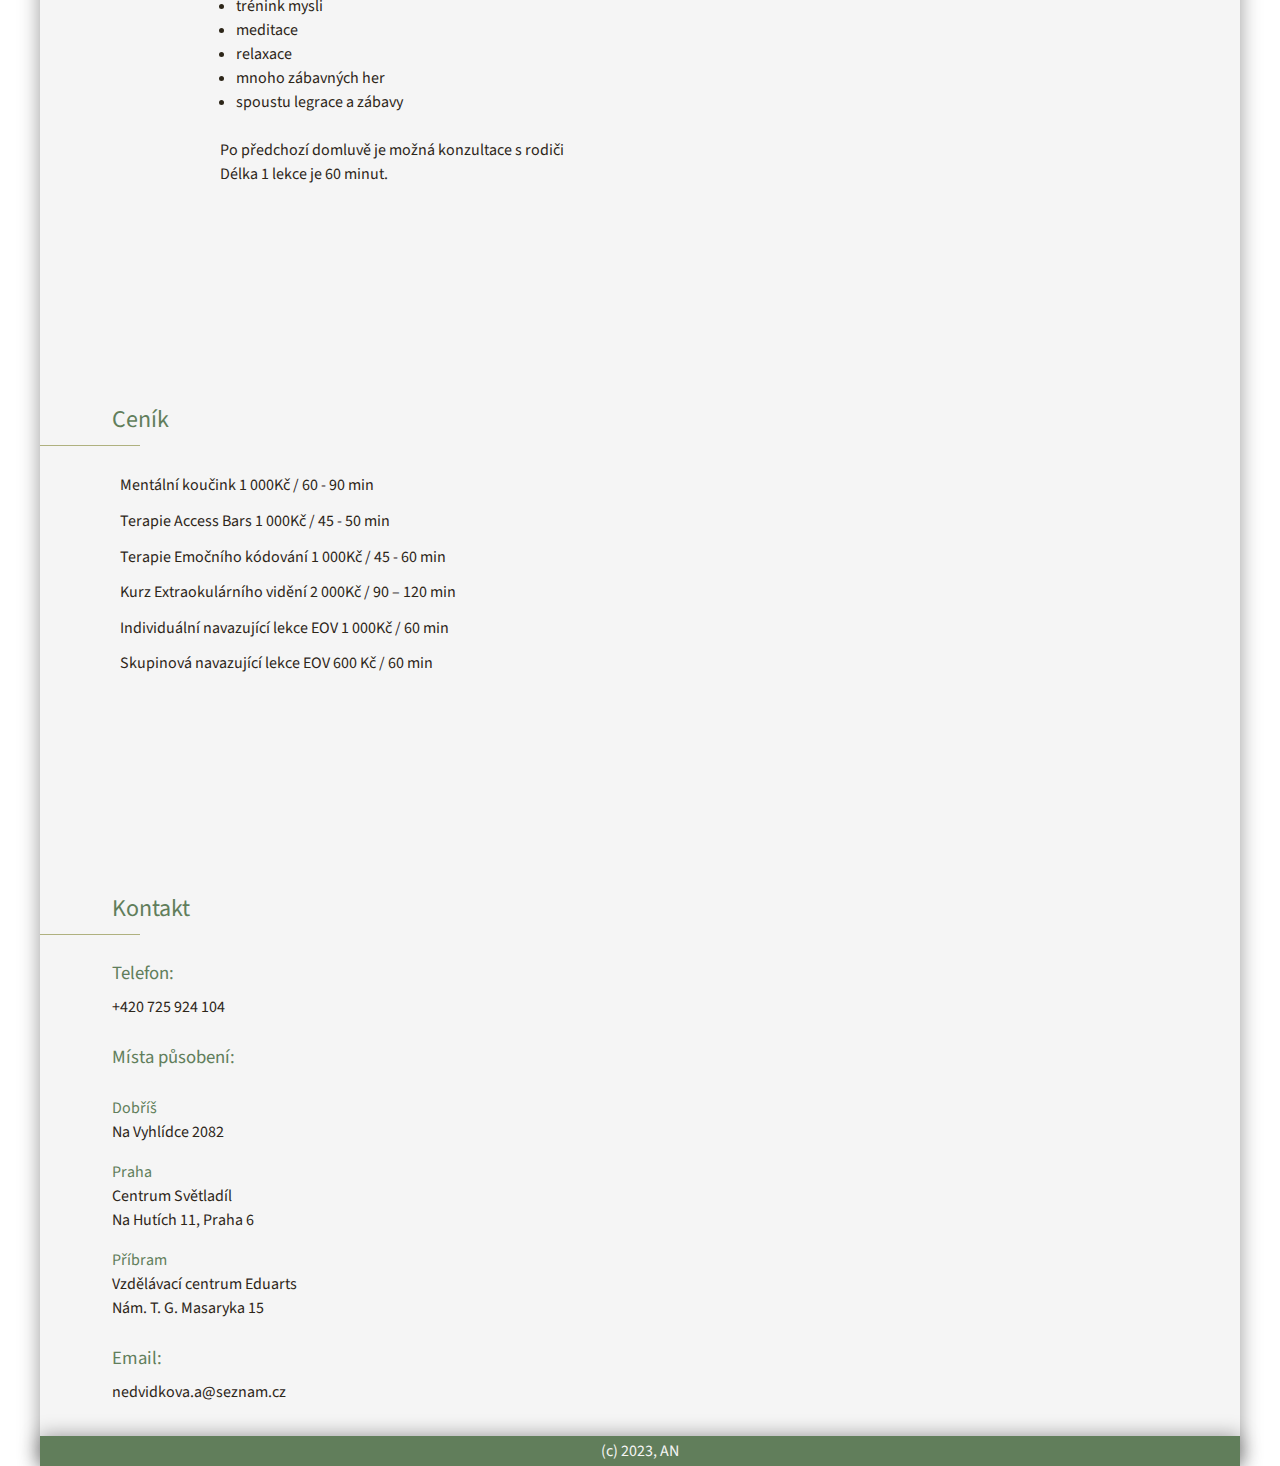
==== commit 2fedab8f: "Add files via upload" ====
--- a/index.html
+++ b/index.html
@@ -1,5 +1,5 @@
 <!DOCTYPE html>
-<html lang="en">
+<html lang="cs">
 
 <head>
     <meta charset="UTF-8">
@@ -29,7 +29,7 @@
         </div>
         <section class="uvod" id="uvod">
             <h1>Anna Nedvídková </h1>
-            <h2>CELOSTNÍ PŘÍSTUPY </h2>
+            <h2><strong>CELOSTNÍ PŘÍSTUPY </strong></h2>
             <p>„Umění žít vědomě a bez limitů“ </p>
 
         </section>
@@ -214,9 +214,16 @@
             <h2>Kontakt</h2>
             <h3>Telefon:</h3>
             <p>+420 725 924 104</p>
-            <h3>Adresa:</h3>
-            <p>Ulice čp <br>
-                Město</p>
+            <h3>Místa působení:</h3>
+            <h4>Dobříš</h4>
+            <p>Na Vyhlídce 2082</p>
+            <h4>Praha</h4>
+            <p>Centrum Světladíl<br>
+                Na Hutích 11, Praha 6</p>
+            <h4>Příbram</h4>
+            <p>Vzdělávací centrum Eduarts<br>
+                Nám. T. G. Masaryka 15</p>
+
             <h3>Email:</h3>
             <a href="nedvidkova.a@seznam.cz">nedvidkova.a@seznam.cz</a>
         </article>
--- a/style.css
+++ b/style.css
@@ -31,6 +31,7 @@
 body {
     padding: 0;
     margin: 0;
+    display: block;
     background-color: white;
     font-family: "Source Sans Pro", sans-serif;
     font-weight: 400;
@@ -46,64 +47,6 @@
     /* pruh je na stránce vycentrovaný */
     background: var(--barva-pozadi);
     box-shadow: 0 0 20px var(--barva-stin);
-}
-
-
-.obal p {
-    padding-top: 1rem;
-    padding-bottom: 0;
-    margin: 0;
-}
-
-
-.obal h2 {
-    position: relative;
-    padding: 2rem 1.5rem 0.8rem 1.5rem;
-    margin-bottom: 1rem;
-    margin-top: 12rem;
-}
-
-
-.obal h3 {
-    padding: 1.5rem 1.5rem 0.5rem 1.5rem;
-    margin: 0
-}
-
-#cenik ul {
-    list-style: none;
-    padding-left: 4.5rem;
-}
-
-#cenik li {
-    padding-top: 2rem;
-    margin: 0
-}
-
-.obal .odsazene {
-    padding-left: 15%;
-    padding-right: 5%;
-}
-
-.obal .odsazene h4 {
-    padding-bottom: 0.5rem;
-    padding-top: 1.5rem;
-    margin: 0;
-}
-
-.obal .odsazene ul {
-    padding-left: 1rem;
-    margin: 0;
-}
-
-.obal .odsazene p {
-    padding-left: 0;
-    padding-top: 0;
-}
-
-
-
-#kontakt h2 {
-    margin-bottom: 0;
 }
 
 .logo {
@@ -117,22 +60,20 @@
 }
 
 a {
-    display: inline-block;
+    display: block;
     text-decoration: none;
     color: var(--barva-pismo);
 }
 
 .navigace a {
-    text-align: center;
-    padding: 0.4rem 0.6rem;
+    text-align: left;
     color: var(--barva-dekorace);
+    padding-left: 1.5rem;
 }
 
 .navigace {
-    padding: 0 0.5rem;
-    display: flex;
-    flex-wrap: wrap;
-    justify-content: space-between;
+    padding: 1rem 1rem;
+    display: block;
 }
 
 .navigace a:hover,
@@ -140,9 +81,8 @@
 .kapitola a:hover,
 .kapitola a:focus {
     color: var(--barva-nadpis);
-    text-shadow: 2px 2px 5px var(--barva-stin);
-}
-
+    text-shadow: 4px 4px 10px var(--barva-stin);
+}
 
 .uvod {
     min-height: 180px;
@@ -154,11 +94,18 @@
     flex-direction: column-reverse;
 }
 
+
+
 .uvod p,
-.uvod h1 {
-    padding: 1rem 1.5rem 0 1.5rem;
+.uvod h1,
+.uvod h2 {
+    padding-top: 5rem;
     color: var(--barva-pozadi);
-    text-shadow: 1px 1px var(--barva-stin);
+    text-shadow: 4px 4px 8px #000000;
+}
+
+.uvod h2 {
+    text-align: right;
 }
 
 h1,
@@ -170,6 +117,58 @@
     font-weight: 400;
 }
 
+.obal p {
+    padding-top: 1rem;
+    padding-bottom: 0;
+    margin: 0;
+}
+
+
+.obal h1,
+.obal h2,
+.obal h3,
+.obal p,
+.kapitola a {
+    padding-left: 2.5rem;
+    padding-right: 2.5rem
+}
+
+.obal h2 {
+    position: relative;
+    margin-bottom: 1rem;
+    padding-bottom: 0.5rem;
+    padding-top: 1.5rem;
+}
+
+.obal .odsazene {
+    padding-left: 15%;
+    padding-right: 5%;
+}
+
+.obal .odsazene h4 {
+    padding-bottom: 0.5rem;
+    padding-top: 1.5rem;
+    margin: 0;
+}
+
+.obal .odsazene ul {
+    padding-left: 1rem;
+    margin: 0;
+}
+
+.obal .odsazene p {
+    padding-left: 0;
+    padding-top: 0;
+}
+
+
+
+#kontakt h2 {
+    margin-bottom: 0;
+}
+
+
+
 
 .paticka {
     background-color: var(--barva-nadpis);
@@ -178,6 +177,7 @@
     box-shadow: 0 0 20px var(--barva-stin);
     margin: 1rem -1.5rem 0 -1.5rem;
 }
+
 
 .paticka p {
     padding: 0.2rem;
@@ -200,6 +200,36 @@
     margin-bottom: 0.5rem;
 }
 
+#cenik ul {
+    list-style: none;
+}
+
+#cenik li {
+    padding-top: 1%;
+    margin: 0;
+    padding-left: 2.5rem;
+}
+
+#kontakt h3 {
+    margin: 0;
+    padding-bottom: 0.5rem;
+    padding-top: 1.5rem;
+}
+
+#kontakt h4 {
+    margin: 0;
+    padding-bottom: 0;
+    padding-top: 1rem;
+    padding-left: 4.5rem;
+}
+
+#kontakt p,
+#kontakt a {
+    margin: 0;
+    padding-left: 4.5rem;
+    padding-top: 0;
+}
+
 
 @media screen and (min-width: 420px) {
 
@@ -209,20 +239,6 @@
 
     .uvod {
         min-height: 300px;
-    }
-
-    .obal h1,
-    .obal h2,
-    .obal h3,
-    .obal p,
-    .kapitola a {
-        padding-left: 2.5rem;
-        padding-right: 2.5rem
-    }
-
-    .navigace {
-        padding-left: 1.2rem;
-        padding-right: 1.2rem
     }
 
     h2::after {
@@ -243,8 +259,37 @@
         font-size: 2rem;
     }
 
-
-    /*
+    .uvod h2 {
+        font-size: 2rem;
+    }
+
+    .obal h2 {
+        margin-top: 12rem;
+    }
+
+
+    .obal h3 {
+        padding: 1.5rem 1.5rem 0.5rem 1.5rem;
+        margin: 0
+    }
+
+    a {
+        display: inline-block
+    }
+
+    .navigace a {
+        text-align: center;
+        padding: 0.4rem 0.6rem;
+    }
+
+    .navigace {
+        padding: 1rem 1rem;
+        display: flex;
+        flex-wrap: wrap;
+        justify-content: space-between;
+
+
+        /*
 .terapie-foto-text {
     display: flex;
     flex-direction: row-reverse;
@@ -259,47 +304,50 @@
 
     vyresit obtekani textu!!!
     */
-}
-
-@media screen and (min-width: 800px) {
-    .uvod {
-        min-height: 500px;
-        margin: 0.5rem 0 1rem 0;
-    }
-
-    .obal h1,
-    .obal h2,
-    .obal h3,
-    .obal p,
-    .kapitola a {
-        padding-left: 4.5rem;
-        padding-right: 4.5rem
-    }
-
-    .logo {
-        min-height: 180px;
-        margin-bottom: 0.5rem;
-    }
-
-    .paticka {
-        margin: 2rem 0 0 0;
-    }
-
-    .uvod p {
-        font-size: 1.5rem;
-    }
-
-    .uvod h1 {
-        font-size: 2.5rem;
-    }
-
-    .navigace {
-        padding-left: 4rem;
-        padding-right: 4rem
-    }
-
-    h2::after {
-        width: 100px;
-    }
-
-}+    }
+
+    @media screen and (min-width: 800px) {
+        .uvod {
+            min-height: 500px;
+            margin: 0.5rem 0 1rem 0;
+        }
+
+        .obal h1,
+        .obal h2,
+        .obal h3,
+        .obal p,
+        .kapitola a {
+            padding-left: 4.5rem;
+            padding-right: 4.5rem
+        }
+
+        .logo {
+            min-height: 180px;
+            margin-bottom: 0.5rem;
+        }
+
+        .paticka {
+            margin: 2rem 0 0 0;
+        }
+
+        .uvod p {
+            font-size: 1.5rem;
+        }
+
+        .uvod h1 {
+            font-size: 2.5rem;
+        }
+
+        .navigace {
+            padding-left: 4rem;
+            padding-right: 4rem
+        }
+
+        h2::after {
+            width: 100px;
+        }
+
+
+
+
+    }